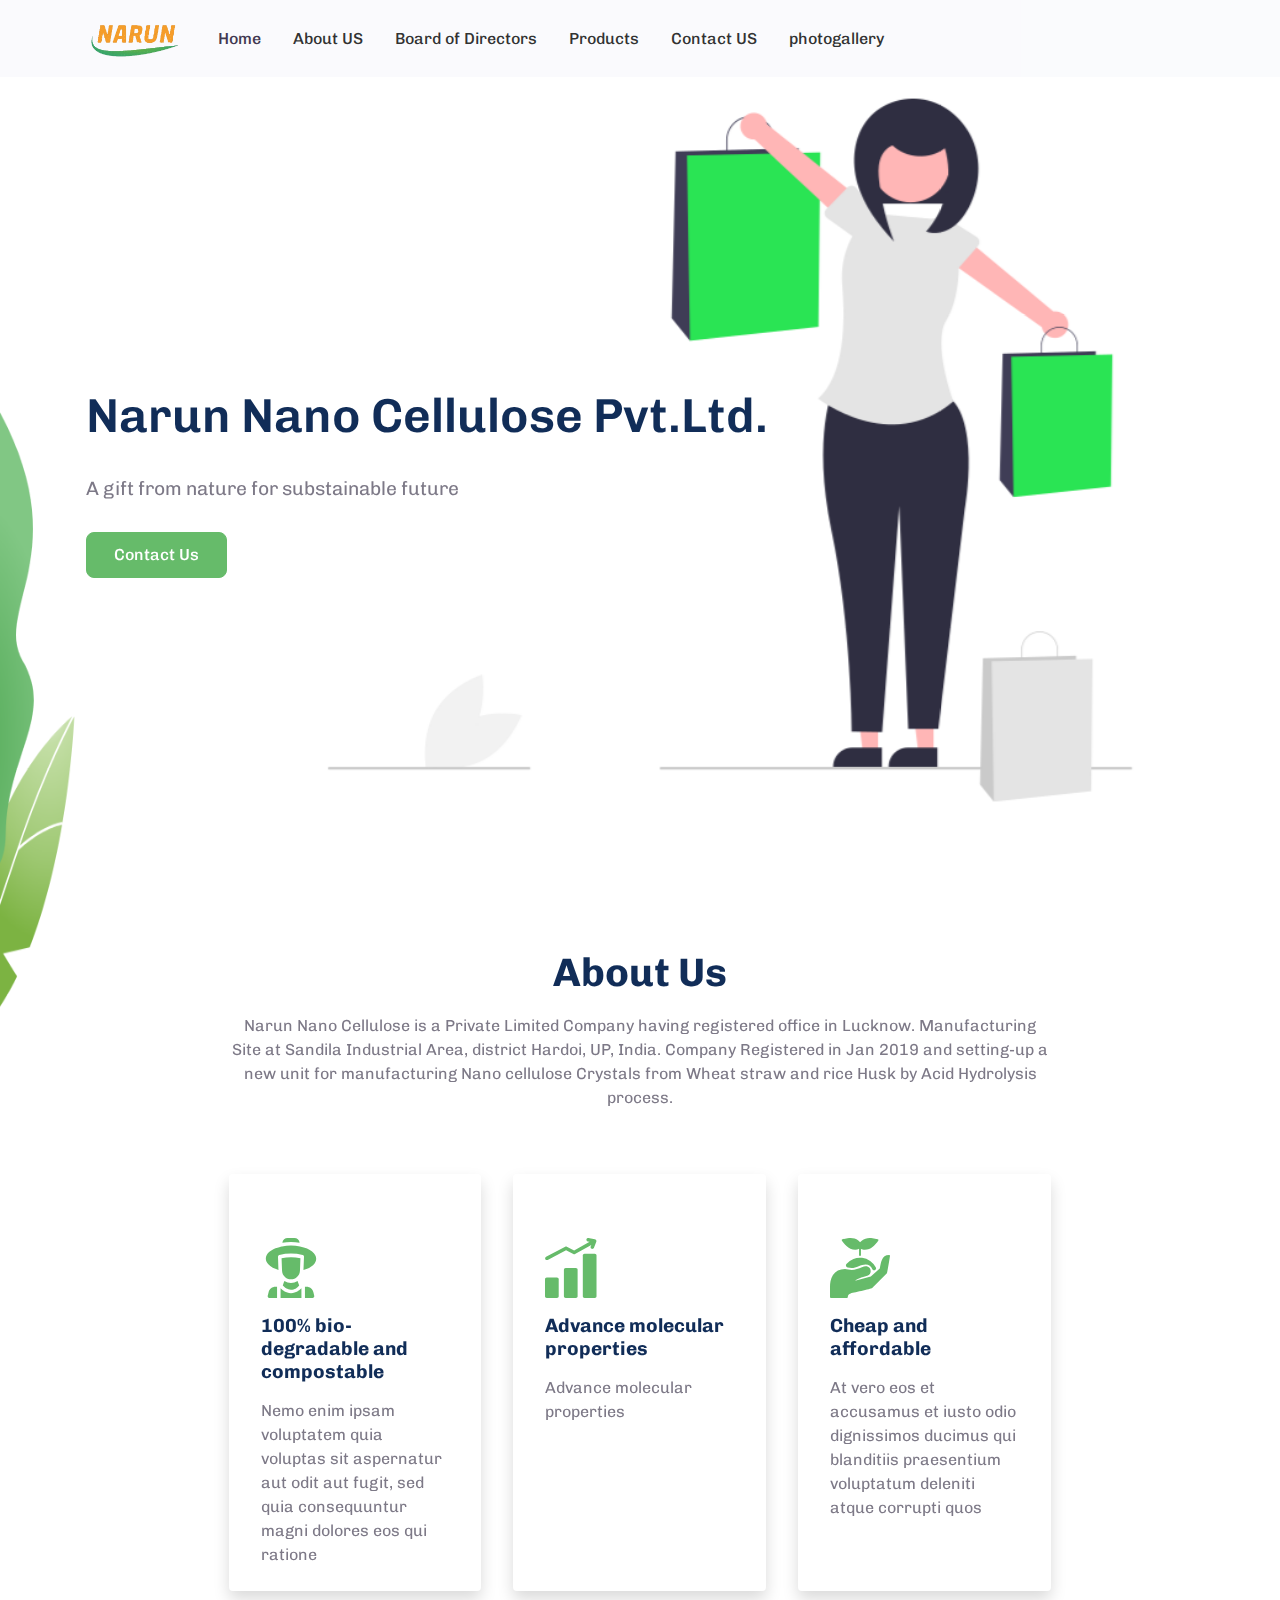
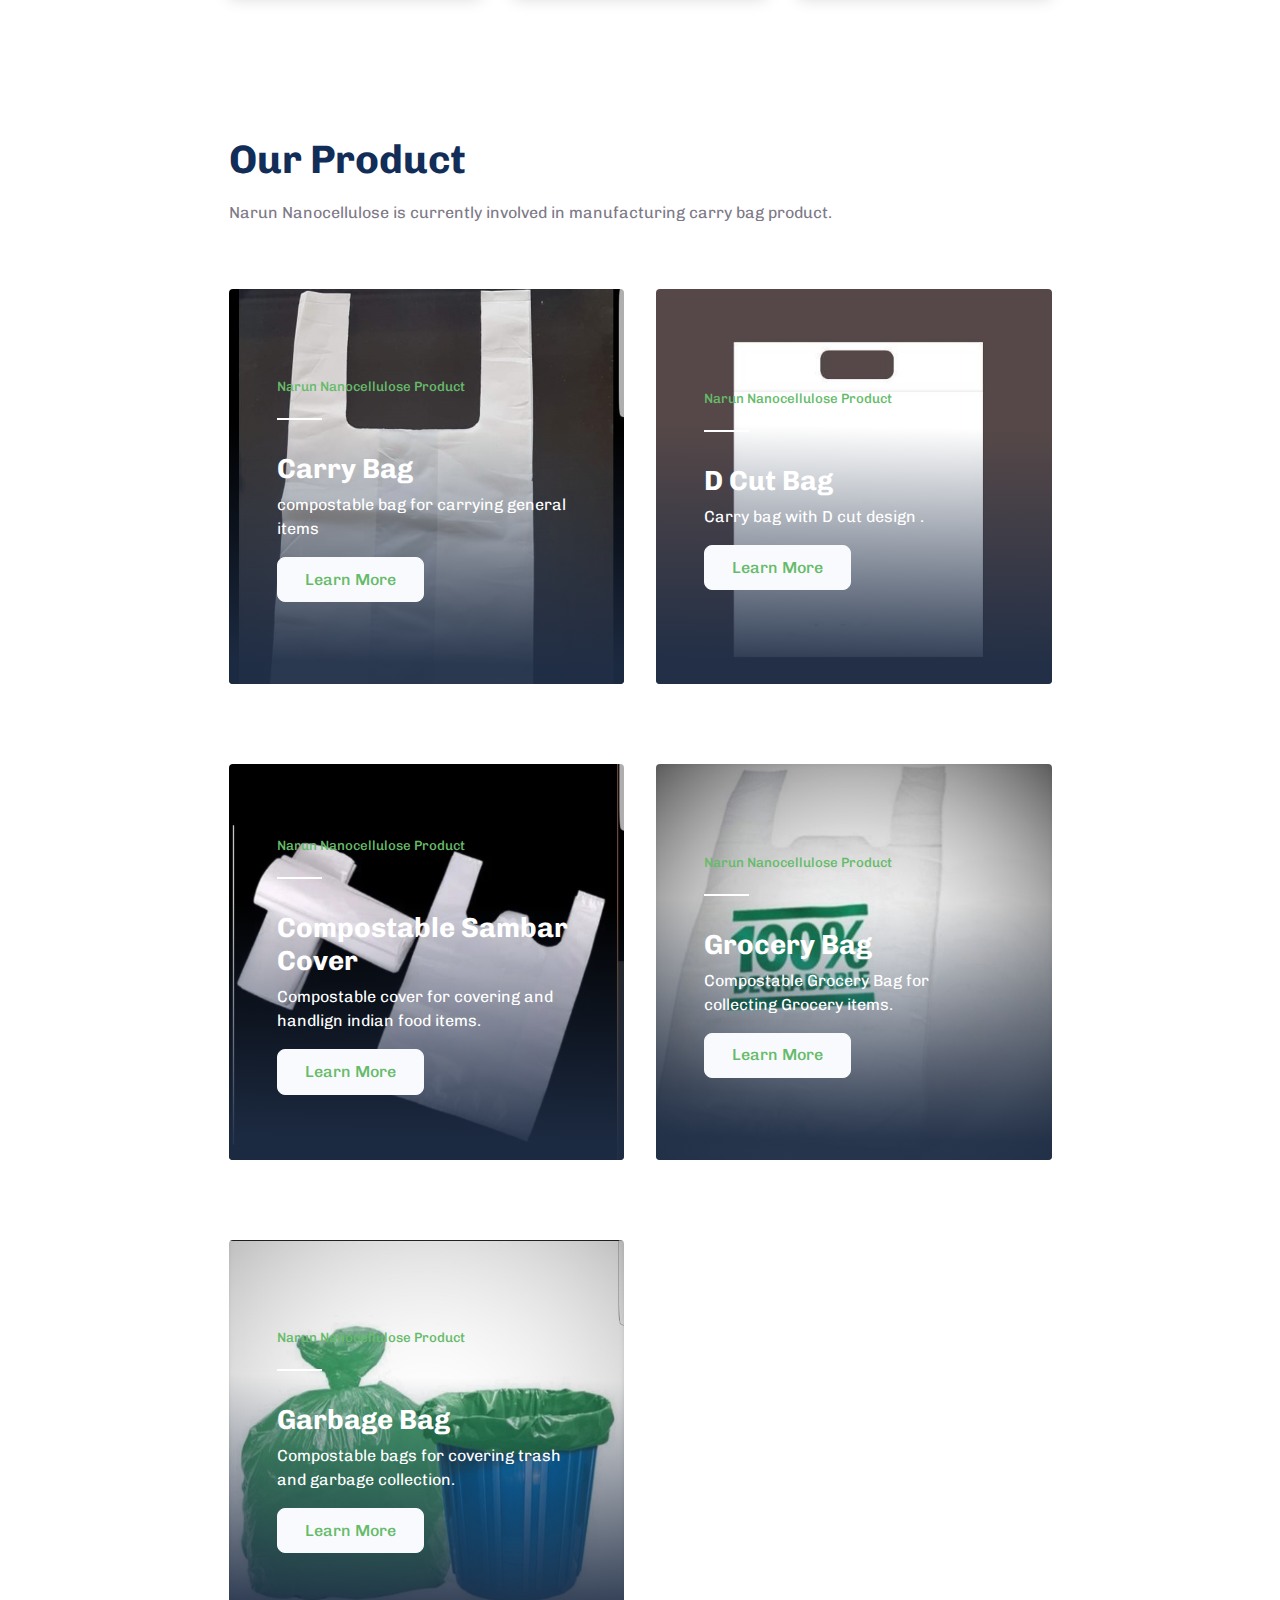
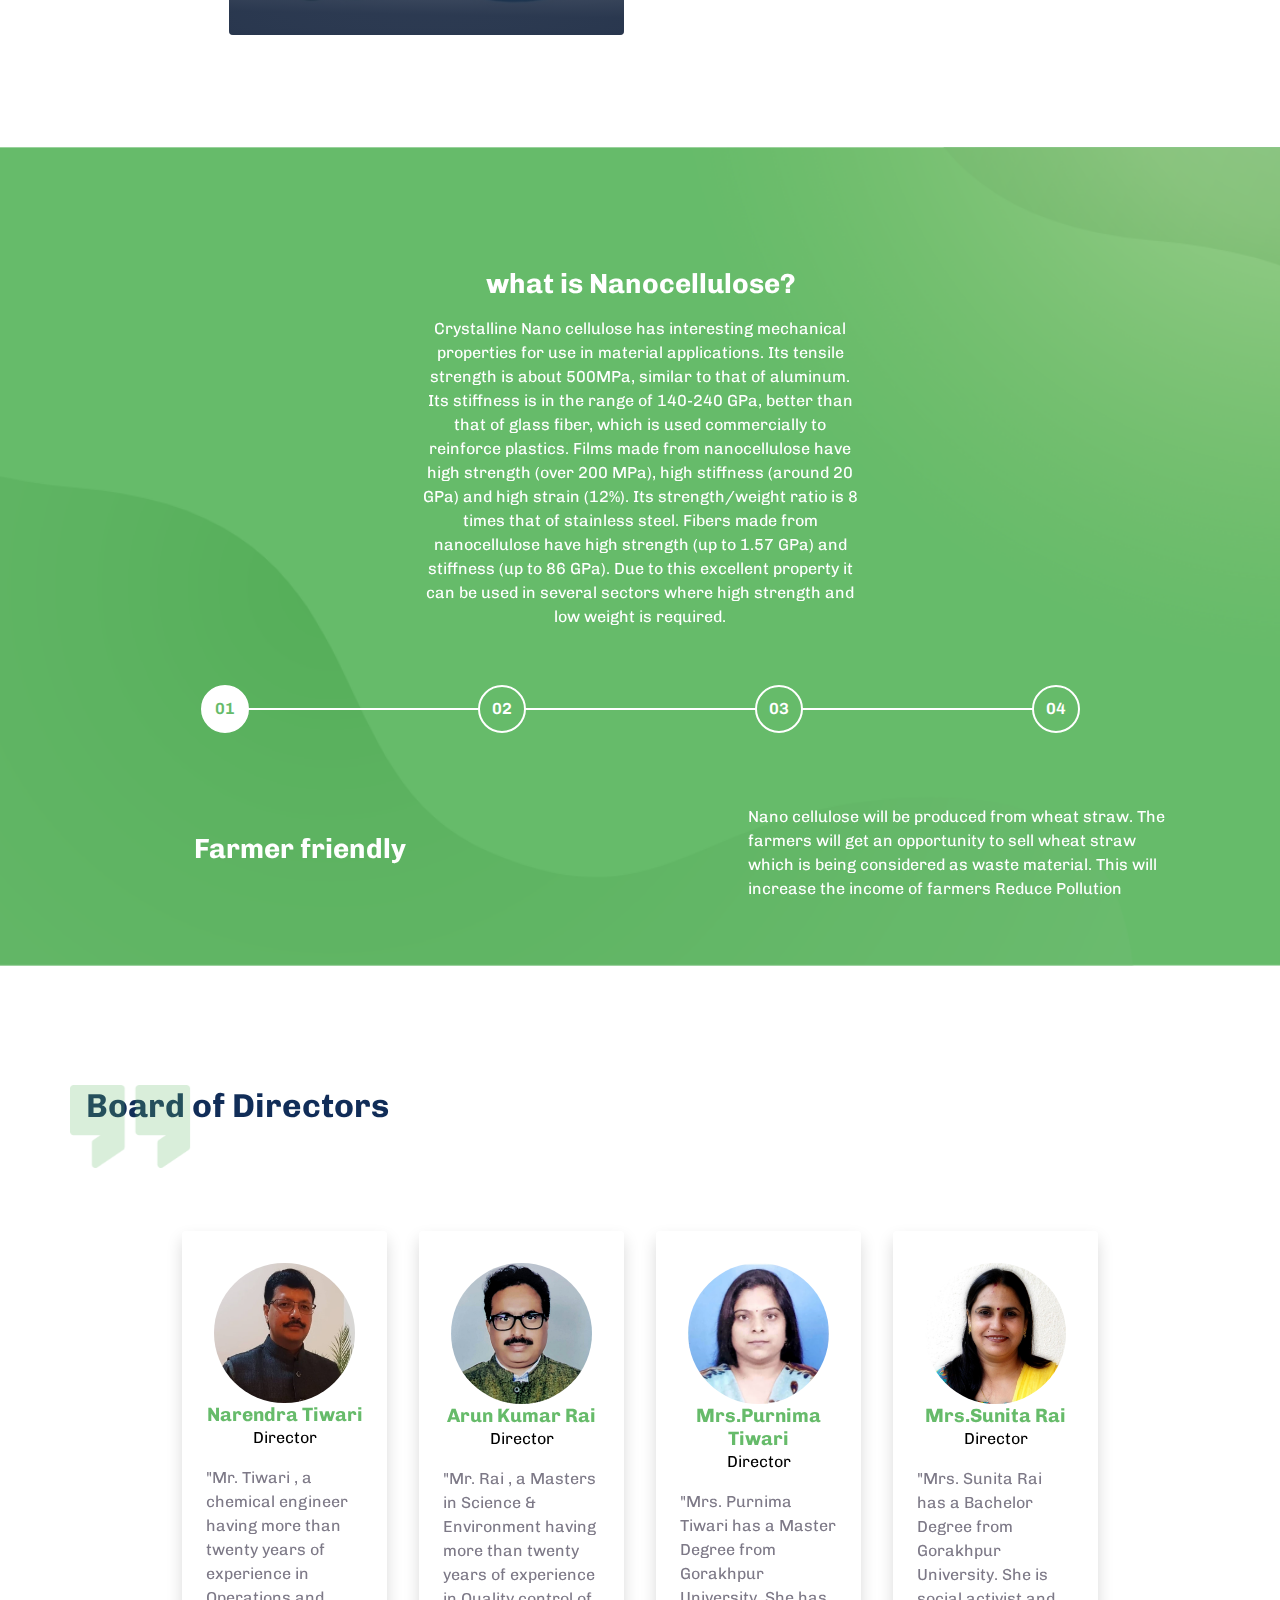
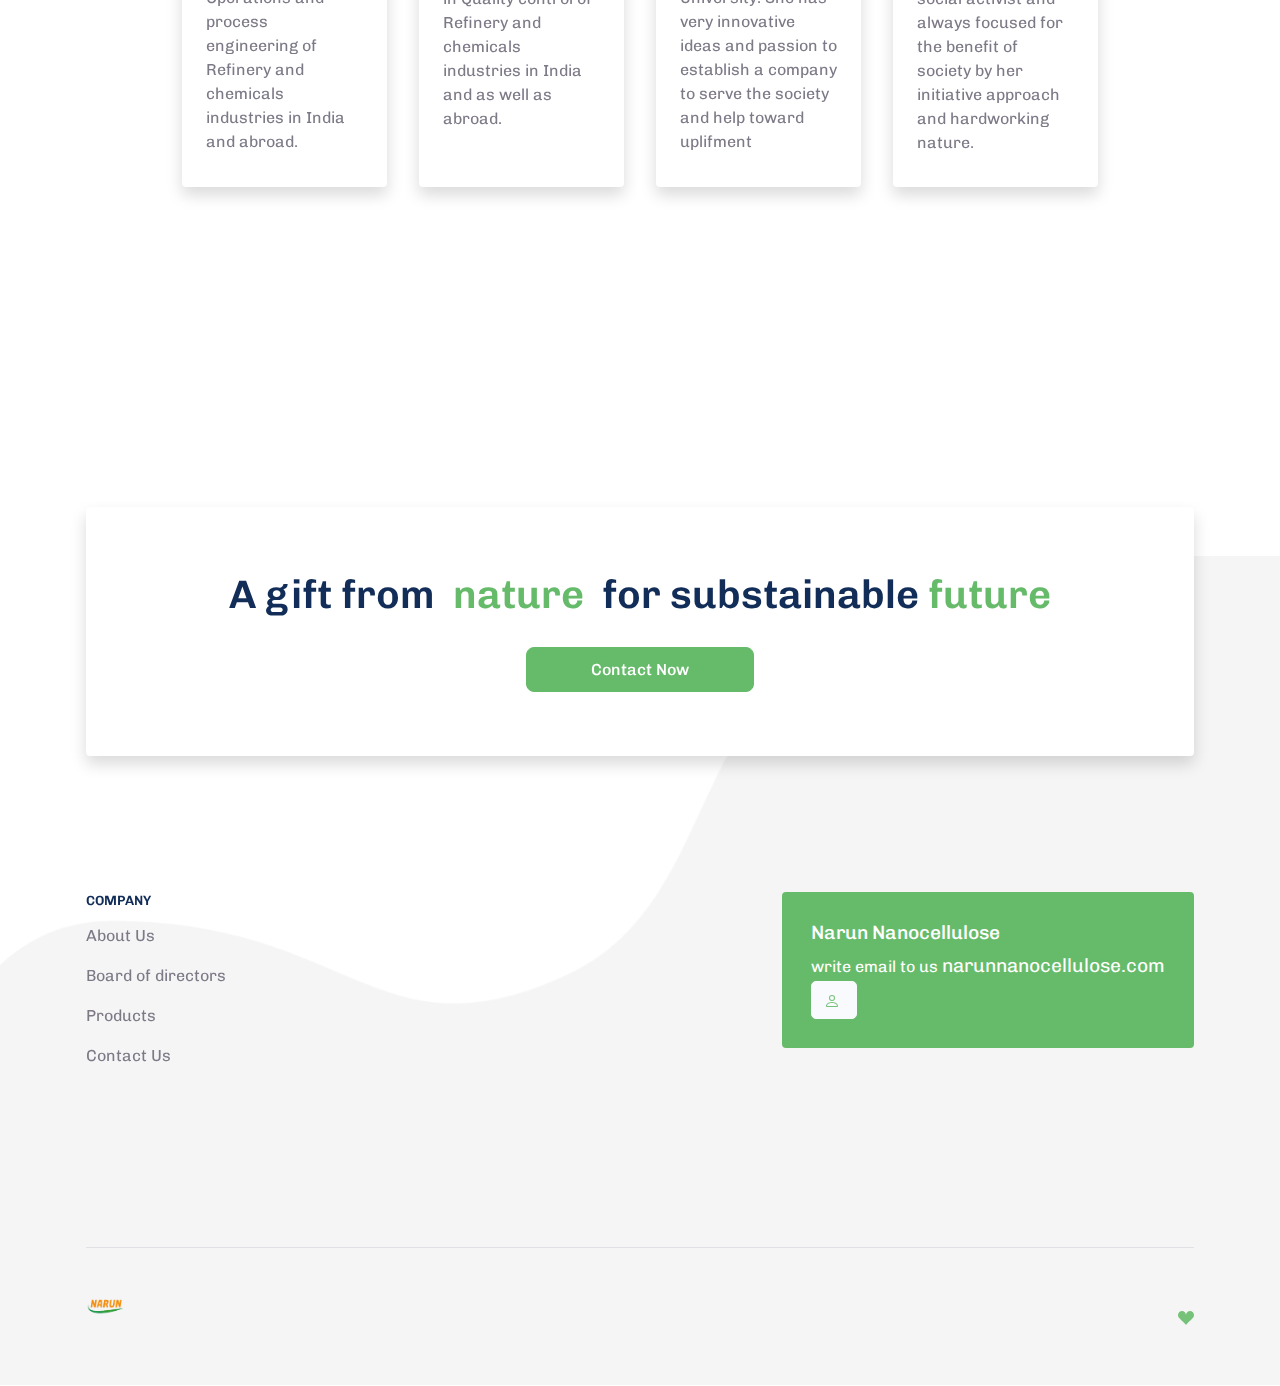
==== index.html @ e5d6a2c3 "test" ====
<!DOCTYPE html>
<html lang="en-US" dir="ltr">
  <head>
    <meta charset="utf-8" />
    <meta http-equiv="X-UA-Compatible" content="IE=edge" />
    <meta name="viewport" content="width=device-width, initial-scale=1" />
    

    <!-- ===============================================-->
    <!--    Document Title-->
    <!-- ===============================================-->
    <title>Narun</title>

    <!-- ===============================================-->
    <!--    Favicons-->
    <!-- ===============================================-->
    <link
      rel="apple-touch-icon"
      sizes="180x180"
      href="assets/img/marunpng.png"
    />
    <link
      rel="icon"
      type="image/png"
      sizes="32x32"
      href="assets/img/marunpng.png"
    />
    <link
      rel="icon"
      type="image/png"
      sizes="16x16"
      href="assets/img/favicons/favicon-16x16.png"
    />
    <link
      rel="shortcut icon"
      type="image/x-icon"
      href="assets/img/favicons/favicon.ico"
    />
    <link rel="manifest" href="assets/img/favicons/manifest.json" />
    <meta
      name="msapplication-TileImage"
      content="assets/img/favicons/mstile-150x150.png"
    />
    <meta name="theme-color" content="#ffffff" />

    <!-- ===============================================-->
    <!--    Stylesheets-->
    <!-- ===============================================-->
    <link href="assets/css/theme.min.css" rel="stylesheet" />
  </head>

  <body>
    <!-- ===============================================-->
    <!--    Main Content-->
    <!-- ===============================================-->
    <main class="main" id="top">
      <nav
        class="
          navbar navbar-expand-lg navbar-light
          fixed-top
          py-3
          bg-light
          opacity-85
        "
        data-navbar-on-scroll="data-navbar-on-scroll"
      >
        <div class="container">
          <a class="navbar-brand" href="index.html"
            ><img
              class="d-inline-block align-top img-fluid"
              src="assets/img/marunpng.png"
              alt=""
              width="100" /></a
          ><button
            class="navbar-toggler collapsed"
            type="button"
            data-bs-toggle="collapse"
            data-bs-target="#navbarSupportedContent"
            aria-controls="navbarSupportedContent"
            aria-expanded="false"
            aria-label="Toggle navigation"
          >
            <span class="navbar-toggler-icon"></span>
          </button>
          <div
            class="collapse navbar-collapse border-top border-lg-0 mt-4 mt-lg-0"
            id="navbarSupportedContent"
          >
            <ul class="navbar-nav me-auto mb-2 mb-lg-0">
              <li class="nav-item px-2">
                <a
                  class="nav-link fw-medium active"
                  aria-current="page"
                  href="#header"
                  >Home</a
                >
              </li>
              <li class="nav-item px-2">
                <a class="nav-link fw-medium" href="#Opportuanities"
                  >About US</a
                >
              </li>
              <li class="nav-item px-2">
                <a class="nav-link fw-medium" href="#testimonial"
                  >Board of Directors</a
                >
              </li>
              <li class="nav-item px-2">
                <a class="nav-link fw-medium" href="#invest">Products</a>
              </li>
              <li class="nav-item px-2">
                <a class="nav-link fw-medium" href="./contact/contact.html">Contact US</a>
              </li>
              <li class="nav-item px-2">
                <a class="nav-link fw-medium" href="./photogallery.html">photogallery</a>
              </li>
            </ul>
          </div>
        </div>
      </nav>
      <section class="py-0" id="header">
        <div
          class="bg-holder d-none d-md-block"
          style="
            background-image: url(assets/img/illustrations/undraw_Successful_purchase_re_mpig.png);
            background-position: right top;
            background-size: contain;
          "
        ></div>
        <!--/.bg-holder-->
        <div class="bg-holder d-md-none"></div>
        <!--/.bg-holder-->
        <div class="container">
          <div class="row align-items-center min-vh-75 min-vh-lg-100">
            <div
              class="col-md-6 col-lg-8 col-xxl-5 py-6 text-sm-start text-center"
            >
              <h1 class="mt-6 mb-sm-4 fw-semi-bold lh-sm fs-4 fs-lg-5 fs-xl-6">
                Narun Nano Cellulose Pvt.Ltd.
              </h1>
              <p class="mb-4 fs-1">
                A gift from nature for substainable future
              </p>
              <a class="btn btn-lg btn-success" href="./contact//contact.html" role="button"
                >Contact Us</a
              >
            </div>
          </div>
        </div>
      </section>
      <section class="py-5" id="Opportuanities">
        <div
          class="bg-holder d-none d-sm-block"
          style="
            background-image: url(assets/img/illustrations/bg.png);
            background-position: top left;
            background-size: 100px 755px;
            margin-top: -36.5rem;
          "
        ></div>
        <!--/.bg-holder-->
        <div class="container">
          <div class="row">
            <div class="col-lg-9 mx-auto text-center mb-3">
              <h5 class="fw-bold fs-3 fs-lg-5 lh-sm mb-3">About Us</h5>
              <p class="mb-5">
                Narun Nano Cellulose is a Private Limited Company having
                registered office in Lucknow. Manufacturing Site at Sandila
                Industrial Area, district Hardoi, UP, India. Company Registered
                in Jan 2019 and setting-up a new unit for manufacturing Nano
                cellulose Crystals from Wheat straw and rice Husk by Acid
                Hydrolysis process.
              </p>
            </div>
          </div>
          <div class="row flex-center h-100">
            <div class="col-xl-9">
              <div class="row">
                <div class="col-md-4 mb-5">
                  <div
                    class="
                      card
                      h-100
                      shadow
                      px-4 px-md-2 px-lg-3
                      card-span
                      pt-6
                    "
                  >
                    <div class="text-center text-md-start card-hover">
                      <img
                        class="ps-3 icons"
                        src="assets/img/icons/farmer.svg"
                        height="60"
                        alt=""
                      />
                      <div class="card-body">
                        <h6 class="fw-bold fs-1 heading-color">
                          100% bio-degradable and compostable
                        </h6>
                        <p class="mt-3 mb-md-0 mb-lg-2">
                          Nemo enim ipsam voluptatem quia voluptas sit
                          aspernatur aut odit aut fugit, sed quia consequuntur
                          magni dolores eos qui ratione
                        </p>
                      </div>
                    </div>
                  </div>
                </div>
                <div class="col-md-4 mb-5">
                  <div
                    class="
                      card
                      h-100
                      shadow
                      px-4 px-md-2 px-lg-3
                      card-span
                      pt-6
                    "
                  >
                    <div class="text-center text-md-start card-hover">
                      <img
                        class="ps-3 icons"
                        src="assets/img/icons/growth.svg"
                        height="60"
                        alt=""
                      />
                      <div class="card-body">
                        <h6 class="fw-bold fs-1 heading-color">
                          Advance molecular properties
                        </h6>
                        <p class="mt-3 mb-md-0 mb-lg-2">
                          Advance molecular properties
                        </p>
                      </div>
                    </div>
                  </div>
                </div>
                <div class="col-md-4 mb-5">
                  <div
                    class="
                      card
                      h-100
                      shadow
                      px-4 px-md-2 px-lg-3
                      card-span
                      pt-6
                    "
                  >
                    <div class="text-center text-md-start card-hover">
                      <img
                        class="ps-3 icons"
                        src="assets/img/icons/planting.svg"
                        height="60"
                        alt=""
                      />
                      <div class="card-body">
                        <h6 class="fw-bold fs-1 heading-color">
                          Cheap and affordable
                        </h6>
                        <p class="mt-3 mb-md-0 mb-lg-2">
                          At vero eos et accusamus et iusto odio dignissimos
                          ducimus qui blanditiis praesentium voluptatum deleniti
                          atque corrupti quos
                        </p>
                      </div>
                    </div>
                  </div>
                </div>
              </div>
            </div>
          </div>
        </div>
      </section>

      <!-- ============================================-->
      <!-- <section> begin ============================-->
      <section class="py-5" id="invest">
        <div class="container">
          <div class="row justify-content-center">
            <div class="col-xl-9 mb-3">
              <div class="row">
                <div class="col-lg-9 mb-3">
                  <h5 class="fw-bold fs-3 fs-lg-5 lh-sm mb-3">
                    Our Product
                  </h5>
                  <p class="mb-5">
                    Narun Nanocellulose is currently involved in manufacturing carry bag product.
                  </p>
                </div>
                   <div class="col-md-6 mb-5">
                  <div class="card text-white">
                    <img
                      class="card-img"
                      src="assets/img/gallery/carry bag.jpeg"
                      alt="..."
                    />
                    <div
                      class="
                        card-img-overlay
                        d-flex
                        flex-column
                        justify-content-center
                        px-5 px-md-3 px-lg-5
                        bg-light-gradient
                      "
                    >
                      <h6 class="text-success pt-2">Narun Nanocellulose Product</h6>
                      <hr
                        class="text-white"
                        style="height: 0.12rem; width: 2.813rem"
                      />
                      <div class="pt-lg-3">
                        <h6
                          class="
                            fw-bold
                            text-white
                            fs-1 fs-md-2 fs-lg-3
                            w-xxl-50
                          "
                        >
                          Carry Bag
                        </h6>
                        <p class="w-xxl-75">
                          compostable bag for carrying general items
                        </p>
                        <button
                          class="btn btn-lg btn-light text-success"
                          type="button"
                        >
                          Learn More
                        </button>
                      </div>
                    </div>
                    
                  </div>
                </div>
                
                <div class="col-md-6 mb-5">
                  <div class="card text-white">
                    <img
                      class="card-img"
                      src="assets/img/gallery/plain-d-cut-non-woven-bag-372.jpg"
                      alt="..."
                    />
                    <div
                      class="
                        card-img-overlay
                        d-flex
                        flex-column
                        justify-content-center
                        px-5 px-md-3 px-lg-5
                        bg-light-gradient
                      "
                    >
                      <h6 class="text-success pt-2">Narun Nanocellulose Product</h6>
                      <hr
                        class="text-white"
                        style="height: 0.12rem; width: 2.813rem"
                      />
                      <div class="pt-lg-3">
                        <h6
                          class="
                            fw-bold
                            text-white
                            fs-1 fs-md-2 fs-lg-3
                            w-xxl-50
                          "
                        >
                          D Cut Bag
                        </h6>
                        <p class="w-xxl-75">
                          Carry bag with D cut design .
                        </p>
                        <button
                          class="btn btn-lg btn-light text-success"
                          type="button"
                        >
                          Learn More
                        </button>
                      </div>
                    </div>
                    
                  </div>
                </div>
              </div>
            </div>
          </div>
        </div>
        <div class="container">
          <div class="row justify-content-center">
            <div class="col-xl-9 mb-3">
              <div class="row">
                <div class="col-lg-9 mb-3">
                
                </div>
                   <div class="col-md-6 mb-5">
                  <div class="card text-white">
                    <img
                      class="card-img"
                      src="assets/img/gallery/sambar.jpeg"
                      alt="..."
                    />
                    <div
                      class="
                        card-img-overlay
                        d-flex
                        flex-column
                        justify-content-center
                        px-5 px-md-3 px-lg-5
                        bg-light-gradient
                      "
                    >
                      <h6 class="text-success pt-2">Narun Nanocellulose Product</h6>
                      <hr
                        class="text-white"
                        style="height: 0.12rem; width: 2.813rem"
                      />
                      <div class="pt-lg-3">
                        <h6
                          class="
                            fw-bold
                            text-white
                            fs-1 fs-md-2 fs-lg-3
                            w-xxl-50
                          "
                        >
                          Compostable Sambar Cover
                        </h6>
                        <p class="w-xxl-75">
                          Compostable cover for covering and handlign indian food items.
                        </p>
                        <button
                          class="btn btn-lg btn-light text-success"
                          type="button"
                        >
                          Learn More
                        </button>
                      </div>
                    </div>
                    
                  </div>
                </div>
                      <div class="col-md-6 mb-5">
                  <div class="card text-white">
                    <img
                      class="card-img"
                      src="assets/img/gallery/grocery bag.jpeg"
                      alt="..."
                    />
                    <div
                      class="
                        card-img-overlay
                        d-flex
                        flex-column
                        justify-content-center
                        px-5 px-md-3 px-lg-5
                        bg-light-gradient
                      "
                    >
                      <h6 class="text-success pt-2">Narun Nanocellulose Product</h6>
                      <hr
                        class="text-white"
                        style="height: 0.12rem; width: 2.813rem"
                      />
                      <div class="pt-lg-3">
                        <h6
                          class="
                            fw-bold
                            text-white
                            fs-1 fs-md-2 fs-lg-3
                            w-xxl-50
                          "
                        >
                          Grocery Bag
                        </h6>
                        <p class="w-xxl-75">
                          Compostable Grocery Bag for collecting Grocery items.
                        </p>
                        <button
                          class="btn btn-lg btn-light text-success"
                          type="button"
                        >
                          Learn More
                        </button>
                      </div>
                    </div>
                    
                  </div>
                </div>
              
              </div>
            </div>
          </div>
        </div>
        <div class="container">
          <div class="row justify-content-center">
            <div class="col-xl-9 mb-3">
              <div class="row">
                <div class="col-lg-9 mb-3">
                 
                </div>
                   <div class="col-md-6 mb-5">
                  <div class="card text-white">
                    <img
                      class="card-img"
                      src="assets/img/gallery/garbage.jpeg"
                      alt="..."
                    />
                    <div
                      class="
                        card-img-overlay
                        d-flex
                        flex-column
                        justify-content-center
                        px-5 px-md-3 px-lg-5
                        bg-light-gradient
                      "
                    >
                      <h6 class="text-success pt-2">Narun Nanocellulose Product</h6>
                      <hr
                        class="text-white"
                        style="height: 0.12rem; width: 2.813rem"
                      />
                      <div class="pt-lg-3">
                        <h6
                          class="
                            fw-bold
                            text-white
                            fs-1 fs-md-2 fs-lg-3
                            w-xxl-50
                          "
                        >
                          Garbage Bag
                        </h6>
                        <p class="w-xxl-75">
                          Compostable bags for covering trash and garbage collection.
                        </p>
                        <button
                          class="btn btn-lg btn-light text-success"
                          type="button"
                        >
                          Learn More
                        </button>
                      </div>
                    </div>
                    
                  </div>
                </div>
                
          
              </div>
            </div>
          </div>
        </div>
        <!-- end of .container-->
      </section>
      <!-- <section> close ============================-->
      <!-- ============================================-->

      <section class="py-0">
        <div
          class="bg-holder"
          style="
            background-image: url(assets/img/illustrations/how-it-works.png);
            background-position: center bottom;
            background-size: cover;
          "
        ></div>
        <!--/.bg-holder-->
        <div class="container-lg">
          <div class="row justify-content-center">
            <div class="col-sm-8 col-md-9 col-xl-5 text-center pt-8">
              <h5 class="fw-bold fs-3 fs-xxl-5 lh-sm mb-3 text-white">
                what is Nanocellulose?
              </h5>
              <p class="mb-5 text-white">
                Crystalline Nano cellulose has interesting mechanical properties for use in material applications. Its tensile strength is about 500MPa, similar to that of aluminum. Its stiffness is in the range of 140-240 GPa, better than that of glass fiber, which is used commercially to reinforce plastics. Films made from nanocellulose have high strength (over 200 MPa), high stiffness (around 20 GPa) and high strain (12%). Its strength/weight ratio is 8 times that of stainless steel. Fibers made from nanocellulose have high strength (up to 1.57 GPa) and stiffness (up to 86 GPa). Due to this excellent property it can be used in several sectors where high strength and low weight is required.
              </p>
            </div>
            <div class="col-sm-9 col-md-12 col-xxl-9">
              <div class="theme-tab">
                <ul class="nav justify-content-between">
                  <li class="nav-item" role="presentation">
                    <a
                      class="nav-link active fw-semi-bold"
                      href="#bootstrap-tab1"
                      data-bs-toggle="tab"
                      data-bs-target="#tab1"
                      id="tab-1"
                      ><span class="nav-item-circle-parent"
                        ><span class="nav-item-circle">01</span></span
                      ></a
                    >
                  </li>
                  <li class="nav-item" role="presentation">
                    <a
                      class="nav-link fw-semi-bold"
                      href="#bootstrap-tab2"
                      data-bs-toggle="tab"
                      data-bs-target="#tab2"
                      id="tab-2"
                      ><span class="nav-item-circle-parent"
                        ><span class="nav-item-circle">02</span></span
                      ></a
                    >
                  </li>
                  <li class="nav-item" role="presentation">
                    <a
                      class="nav-link fw-semi-bold"
                      href="#bootstrap-tab3"
                      data-bs-toggle="tab"
                      data-bs-target="#tab3"
                      id="tab-3"
                      ><span class="nav-item-circle-parent"
                        ><span class="nav-item-circle">03</span></span
                      ></a
                    >
                  </li>
                  <li class="nav-item" role="presentation">
                    <a
                      class="nav-link fw-semi-bold"
                      href="#bootstrap-tab4"
                      data-bs-toggle="tab"
                      data-bs-target="#tab4"
                      id="tab-4"
                      ><span class="nav-item-circle-parent"
                        ><span class="nav-item-circle">04</span></span
                      ></a
                    >
                  </li>
                </ul>
                <div class="tab-content" id="myTabContent">
                  <div
                    class="tab-pane fade show active"
                    id="tab1"
                    role="tabpanel"
                    aria-labelledby="tab-1"
                  >
                    <div class="row align-items-center my-6 mx-auto">
                      <div class="col-md-6 col-lg-5 offset-md-1">
                        <h3 class="fw-bold lh-base text-white">
                          Farmer friendly
                        </h3>
                      </div>
                      <div class="col-md-5 text-white offset-lg-1">
                        <p class="mb-0">
                       Nano cellulose will be produced from wheat straw. The farmers will get an opportunity to sell wheat straw which is being considered as waste material. This will increase the income of farmers Reduce Pollution
                      </div>
                    </div>
                  </div>
                  <div
                    class="tab-pane fade"
                    id="tab2"
                    role="tabpanel"
                    aria-labelledby="tab-2"
                  >
                    <div class="row align-items-center my-6 mx-auto">
                      <div class="col-md-6 col-lg-5 offset-md-1">
                        <h3 class="fw-bold lh-base text-white">
                          Eco friendly Bags
                        </h3>
                      </div>
                      <div class="col-md-5 text-white offset-lg-1">
                        <p class="mb-0">
                          Nano cellulose will be used for producing carry bags and several such items which can be used for packing of materials. This product is eco-friendly and has no any harmful effect on the health and environment. This biodegradable substance will be good for nature and animals
                        </p>
                      </div>
                    </div>
                  </div>
                  <div
                    class="tab-pane fade"
                    id="tab3"
                    role="tabpanel"
                    aria-labelledby="tab-3"
                  >
                    <div class="row align-items-center my-6 mx-auto">
                      <div class="col-md-6 col-lg-5 offset-md-1">
                        <h3 class="fw-bold lh-base text-white">
                          Minimizing Plastic Use
                        </h3>
                      </div>
                      <div class="col-md-5 text-white offset-lg-1">
                        <p class="mb-0">
                         It will help to minimize the use of plastic based bags from daily life. Minimizing the plastics bags will significantly improve environment condition.
                        </p>
                      </div>
                    </div>
                  </div>
                  <div
                    class="tab-pane fade"
                    id="tab4"
                    role="tabpanel"
                    aria-labelledby="tab-4"
                  >
                    <div class="row align-items-center my-6 mx-auto">
                      <div class="col-md-6 col-lg-5 offset-md-1">
                        <h3 class="fw-bold lh-base text-white">
                         Reduce Pollution
                        </h3>
                      </div>
                      <div class="col-md-5 text-white offset-lg-1">
                        <p class="mb-0">
                          Most of the farmers burn the straw in field as they considered it as a waste product; smoke from this action is causing major air pollution which is highly dangerous to human being. Once farmers get an alternate source to sell these items they will not burn and hence the environment will be protected from such harmful smokes..
                        </p>
                      </div>
                    </div>
                  </div>
                </div>
              </div>
            </div>
          </div>
        </div>
      </section>
      <section class="py-8" id="testimonial">
        <div class="container-lg">
          <div class="row flex-center">
            <div class="col-12 col-lg-10 col-xl-12">
              <div
                class="bg-holder"
                style="
                  background-image: url(assets/img/illustrations/testimonial-bg.png);
                  background-position: top left;
                  background-size: 120px 83px;
                "
              ></div>

              
              <!--/.bg-holder-->
              <h6 class="fs-3 fs-lg-4 fw-bold lh-sm">
                Board of Directors <br />
              </h6>
            </div>
            <div
              class="carousel slide pt-3"
              id="carouselExampleDark"
              data-bs-ride="carousel"
            >
              <div class="carousel-inner">
                <div class="carousel-item active" data-bs-interval="10000">
                  <div
                    class="row h-100 mx-3 mx-sm-5 mx-md-4 my-md-7 m-lg-7 mt-7"
                  >
                    <div class="col mb-5 mb-md-0">
                      <div class="card h-100 shadow">
                        <div class="card-body my-3">
                          <div
                            class="align-items-xl-center d-block d-xl-flex px-3"
                          >
                            <img
                              class="img-fluid me-3 me-md-2 me-lg-3"
                              src="assets/img/narendra.jpeg"
                              width="100%"
                              
                              alt=""
                            />
                            <div class="flex-1 align-items-center pt-2"></div>
                          </div>
                          <h5 class="text-center mb-0 fw-bold text-success">
                            Narendra Tiwari
                          </h5>
                          <p class="text-center fw-normal text-black">Director</p>
                          <p class="mb-0 px-3 px-md-2 px-xxl-3">
                            &quot;Mr. Tiwari , a chemical engineer having more than twenty years of experience in Operations and process engineering of Refinery and chemicals industries in India and abroad.
                          </p>
                        </div>
                      </div>
                    </div>
                      <div class="col mb-5 mb-md-0">
                      <div class="card h-100 shadow">
                        <div class="card-body my-3">
                          <div
                            class="align-items-xl-center d-block d-xl-flex px-3"
                          >
                            <img
                              class="img-fluid me-3 me-md-2 me-lg-3"
                              src="assets/img/arun.jpeg"
                              width="100%"
                              alt=""
                            />
                            <div class="flex-1 align-items-center pt-2"></div>
                          </div>
                          <h5 class="text-center mb-0 fw-bold text-success">
                         Arun Kumar Rai
                          </h5>
                          <p class="text-center fw-normal text-black">Director</p>
                          <p class="mb-0 px-3 px-md-2 px-xxl-3">
                            &quot;Mr. Rai , a Masters in Science & Environment having more than twenty years of experience in Quality control of Refinery and chemicals industries in India and as well as abroad.
                          </p>
                        </div>
                      </div>
                    </div>
                      <div class="col mb-5 mb-md-0">
                      <div class="card h-100 shadow">
                        <div class="card-body my-3">
                          <div
                            class="align-items-xl-center d-block d-xl-flex px-3"
                          >
                            <img
                              class="img-fluid me-3 me-md-2 me-lg-3"
                              src="assets/img/purnima.jpeg"
                              width="100%"
                              alt=""
                            />
                            <div class="flex-1 align-items-center pt-2"></div>
                          </div>
                          <h5 class="text-center mb-0 fw-bold text-success">
                            Mrs.Purnima Tiwari
                          </h5>
                          <p class="text-center fw-normal text-black">Director</p>
                          <p class="mb-0 px-3 px-md-2 px-xxl-3">
                            &quot;Mrs. Purnima Tiwari has a Master Degree from Gorakhpur University. She has very innovative ideas and passion to establish a company to serve the society and help toward uplifment
                          </p>
                        </div>
                      </div>
                    </div>
                      <div class="col mb-5 mb-md-0">
                      <div class="card h-100 shadow">
                        <div class="card-body my-3">
                          <div
                            class="align-items-xl-center d-block d-xl-flex px-3"
                          >
                            <img
                              class="img-fluid me-3 me-md-2 me-lg-3"
                              src="assets/img/sunita.jpeg"
                              width="100%"
                              alt=""
                            />
                            <div class="flex-1 align-items-center pt-2"></div>
                          </div>
                          <h5 class="text-center mb-0 fw-bold text-success">
                           Mrs.Sunita Rai
                          </h5>
                          <p class="text-center fw-normal text-black">Director</p>
                          <p class="mb-0 px-3 px-md-2 px-xxl-3">
                            &quot;Mrs. Sunita Rai has a Bachelor Degree from Gorakhpur University. She is social activist and always focused for the benefit of society by her initiative approach and hardworking nature.
                          </p>
                        </div>
                      </div>
                    </div>
                   
             
            </div>
          </div>
        </div>
      </section>

      <!-- ============================================-->

     


      
      <!-- <section> begin ============================-->
      <section class="z-index-1 cta">
        <div class="container">
          <div class="row flex-center">
            <div class="col-12">
              <div class="card shadow h-100 py-5">
                <div class="card-body text-center">
                  <h1 class="fw-semi-bold mb-4">
                    A gift from &nbsp;<span class="text-success"
                      >nature</span
                    >
                    &nbsp;for substainable<span class="text-success"
                      > future</span>
                  </h1>
                  <a class="btn btn-lg btn-success px-6" href="#" role="button"
                    >Contact Now</a
                  >
                </div>
              </div>
            </div>
          </div>
        </div>
        <!-- end of .container-->
      </section>
      <!-- <section> close ============================-->
      <!-- ============================================-->

      <section class="py-0" id="contact">
        <div
          class="bg-holder"
          style="
            background-image: url(assets/img/illustrations/footer-bg.png);
            background-position: center;
            background-size: cover;
          "
        ></div>
        <!--/.bg-holder-->
        <div class="container">
          <div
            class="row justify-content-lg-between min-vh-75"
            style="padding-top: 21rem"
          >
            <div class="col-6 col-sm-4 col-lg-auto mb-3">
              <h6 class="mb-3 text-1000 fw-semi-bold">COMPANY</h6>
              <ul class="list-unstyled mb-md-4 mb-lg-0">
                <li class="mb-3">
                  <a class="text-700 text-decoration-none" href="#!"
                    >About Us</a
                  >
                </li>
                <li class="mb-3">
                  <a class="text-700 text-decoration-none" href="#testimonial">Board of directors</a>
                </li>
                <li class="mb-3">
                  <a class="text-700 text-decoration-none" href="#!">Products</a>
                </li>
                <li class="mb-3">
                  <a class="text-700 text-decoration-none" href="#invest">Contact Us</a>
                </li>
              </ul>
            </div>
            <div class="col-6 col-sm-4 col-lg-auto mb-3">
             
              
            </div>
            
            <div class="col-12 col-lg-auto mb-3">
              <div class="card bg-success">
                <div class="card-body p-sm-4">
                  <h5 class="text-white">Narun Nanocellulose</h5>
                  <p class="mb-0 text-white">
                    write email to us <span class="text-white fs--1 fs-sm-1"
                      >narunnanocellulose.com</span
                    >
                  </p>
                  <button class="btn btn-light text-success" type="button">
                    <svg
                      class="bi bi-person me-1"
                      xmlns="http://www.w3.org/2000/svg"
                      width="16"
                      height="16"
                      fill="#76C279"
                      viewBox="0 0 16 16"
                    >
                      <path
                        d="M8 8a3 3 0 1 0 0-6 3 3 0 0 0 0 6zm2-3a2 2 0 1 1-4 0 2 2 0 0 1 4 0zm4 8c0 1-1 1-1 1H3s-1 0-1-1 1-4 6-4 6 3 6 4zm-1-.004c-.001-.246-.154-.986-.832-1.664C11.516 10.68 10.289 10 8 10c-2.29 0-3.516.68-4.168 1.332-.678.678-.83 1.418-.832 1.664h10z"
                      ></path></svg
                    >
                  </button>
                </div>
              </div>
            </div>
          </div>
          <hr class="text-300 mb-0" />
          <div class="row flex-center py-5">
            <div class="col-12 col-sm-8 col-md-6 text-center text-md-start">
              <a class="text-decoration-none" href="#"
                ><img
                  class="d-inline-block align-top img-fluid"
                  src="assets/img/marunpng.png"
                  alt=""
                  width="40"
                /><span class="text-theme font-monospace fs-3 ps-2"
                  ></span
                ></a
              >
            </div>
            <div class="col-12 col-sm-8 col-md-6">
              <p class="fs--1 text-dark my-2 text-center text-md-end">
                <svg
                  class="bi bi-suit-heart-fill"
                  xmlns="http://www.w3.org/2000/svg"
                  width="16"
                  height="16"
                  fill="#76C279"
                  viewBox="0 0 16 16"
                >
                  <path
                    d="M4 1c2.21 0 4 1.755 4 3.92C8 2.755 9.79 1 12 1s4 1.755 4 3.92c0 3.263-3.234 4.414-7.608 9.608a.513.513 0 0 1-.784 0C3.234 9.334 0 8.183 0 4.92 0 2.755 1.79 1 4 1z"
                  ></path></svg
                ><a
                  class="text-dark"
                  href=""
                  target="_blank"
                  >
                </a>
              </p>
            </div>
          </div>
        </div>
      </section>
    </main>
    <!-- ===============================================-->
    <!--    End of Main Content-->
    <!-- ===============================================-->

    <!-- ===============================================-->
    <!--    JavaScripts-->
    <!-- ===============================================-->
    <script src="vendors/@popperjs/popper.min.js"></script>
    <script src="vendors/bootstrap/bootstrap.min.js"></script>
    <script src="vendors/is/is.min.js"></script>
    <script src="https://polyfill.io/v3/polyfill.min.js?features=window.scroll"></script>
    <script src="assets/js/theme.js"></script>
    <link
      href="https://fonts.googleapis.com/css2?family=Chivo:wght@300;400;700;900&amp;display=swap"
      rel="stylesheet"
    />
  </body>
</html>
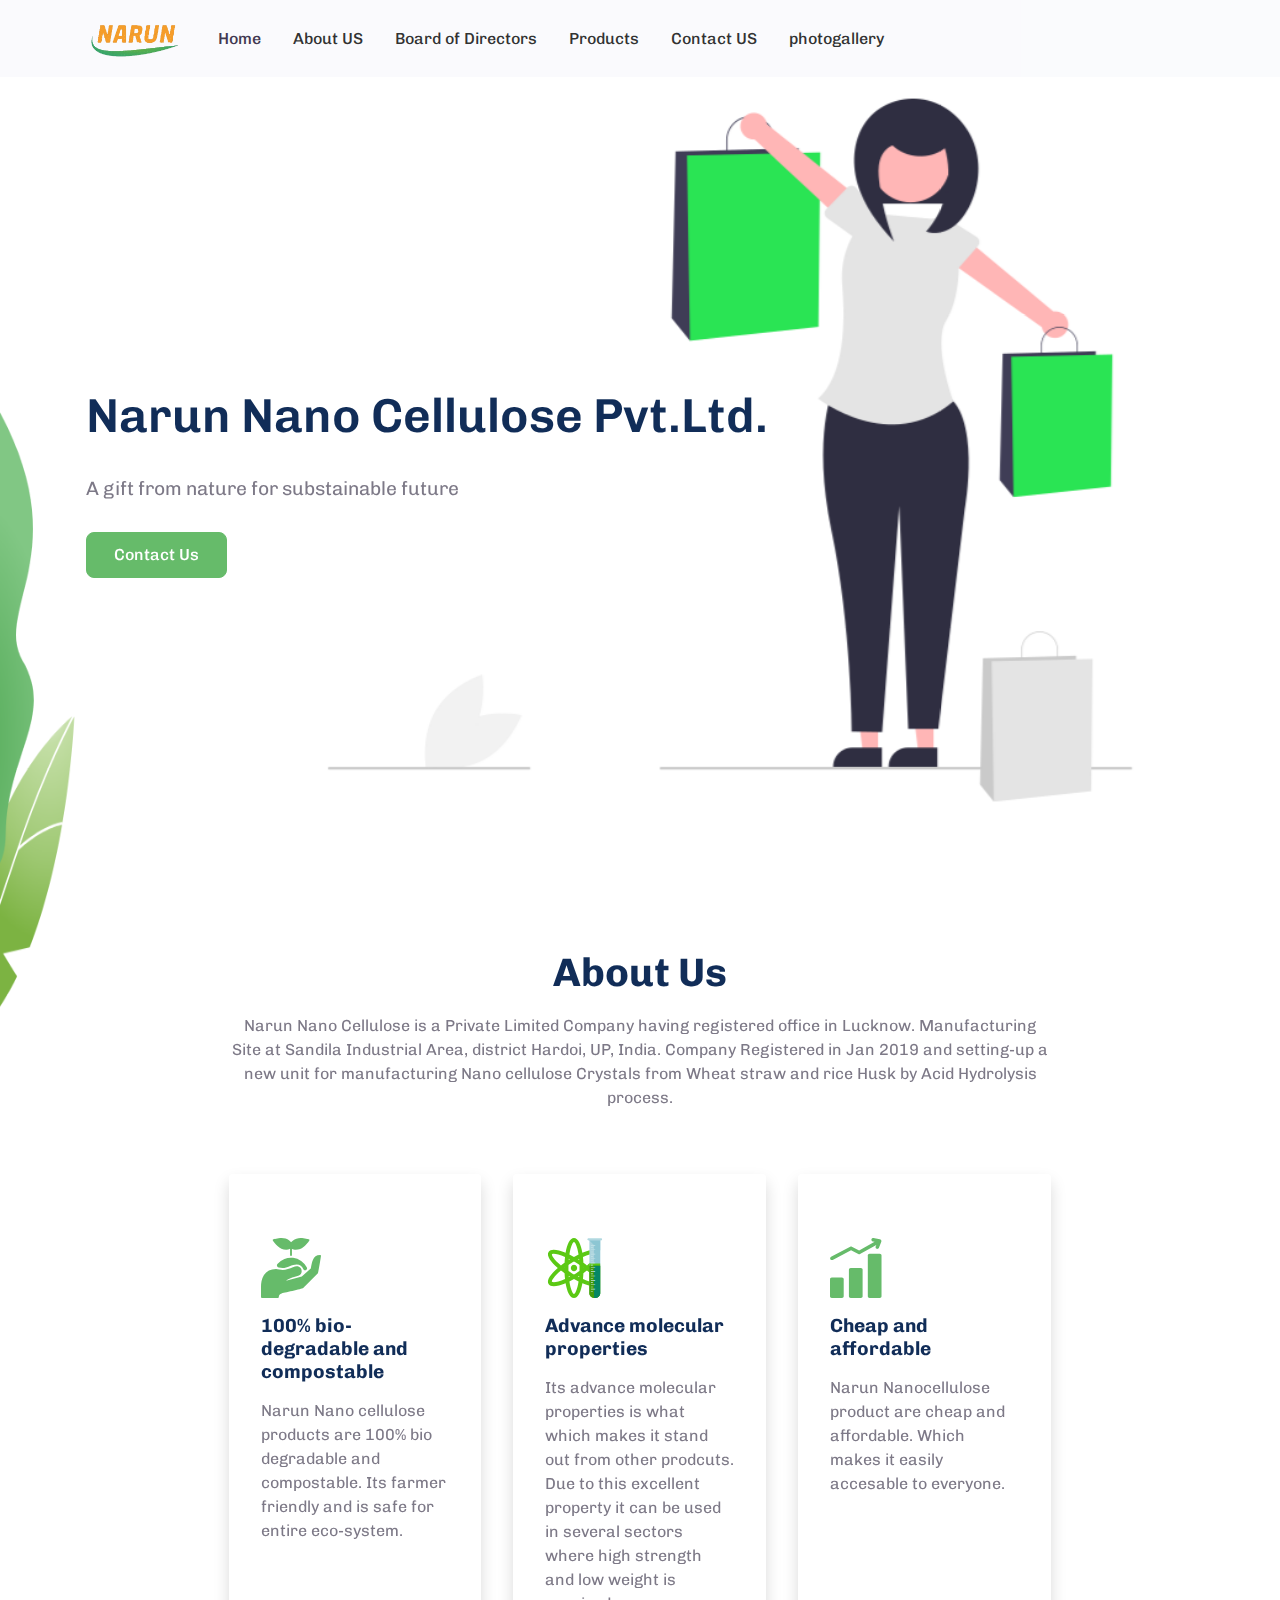
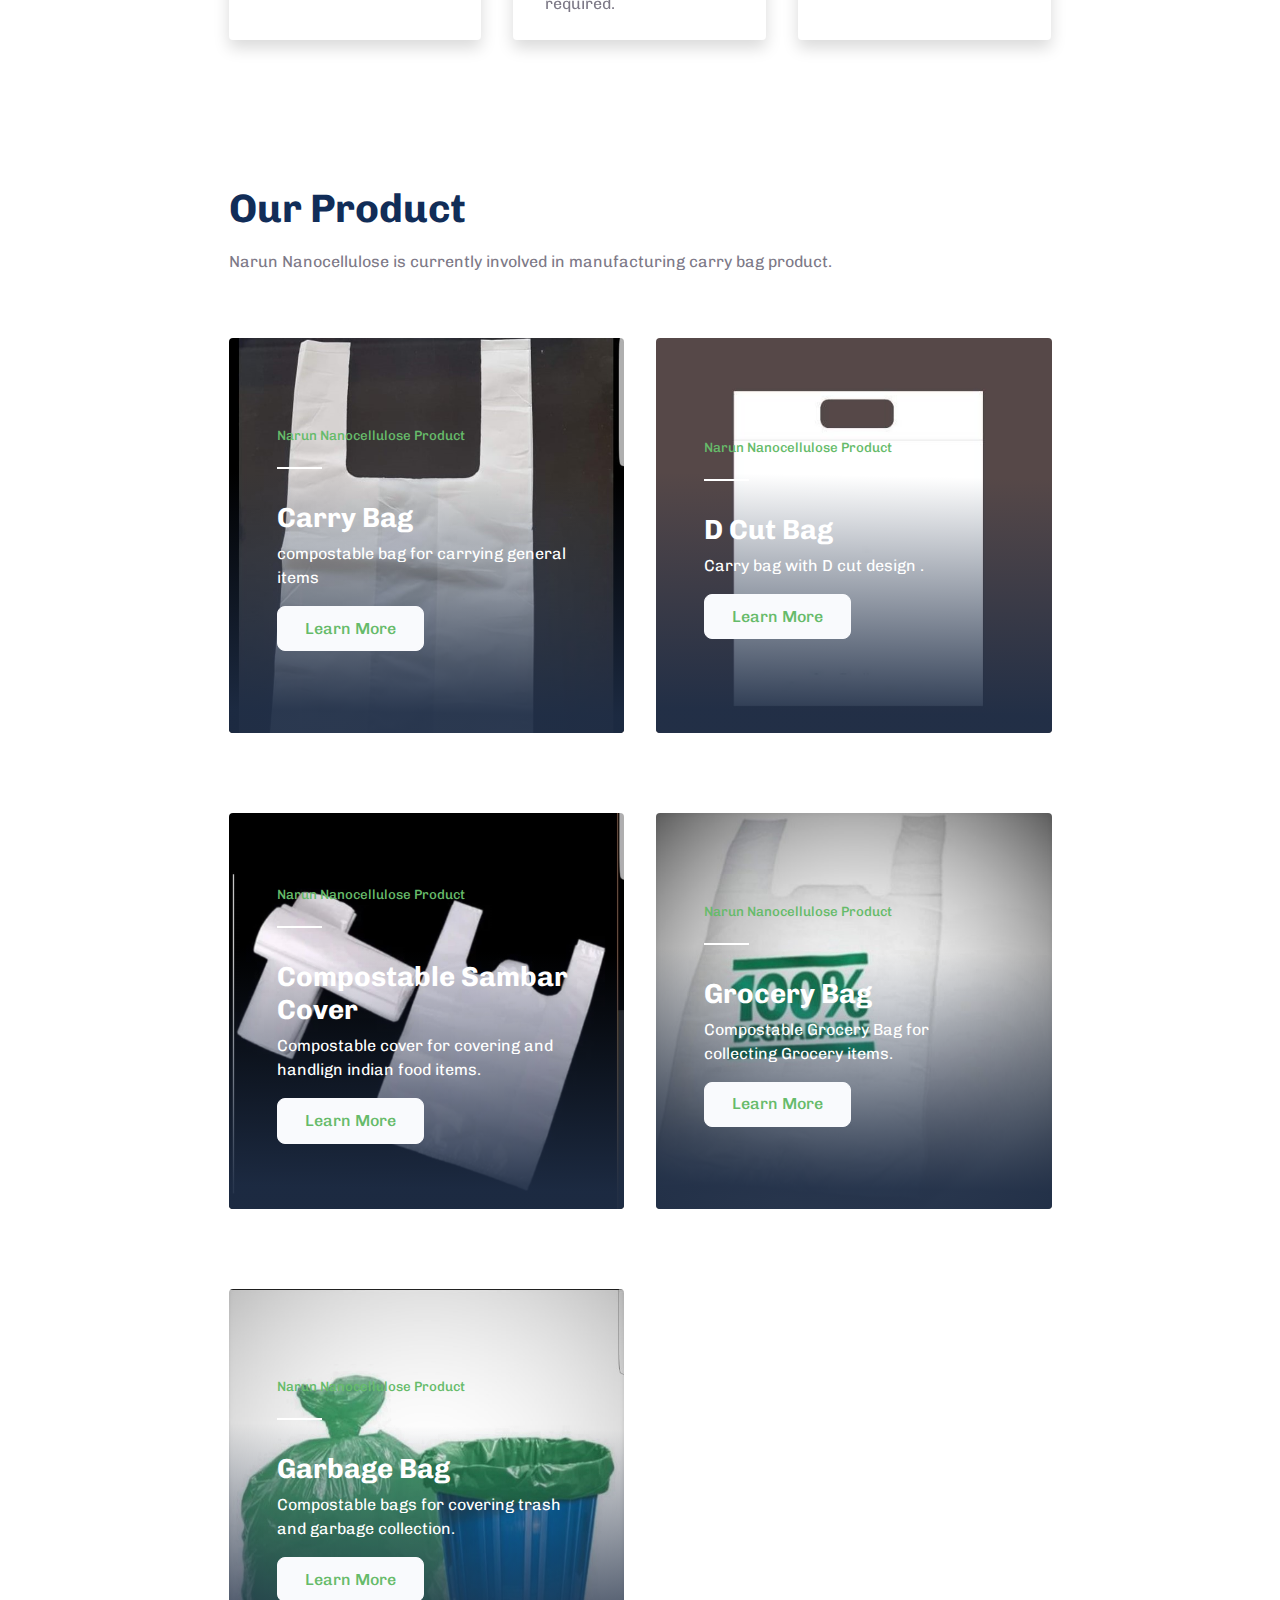
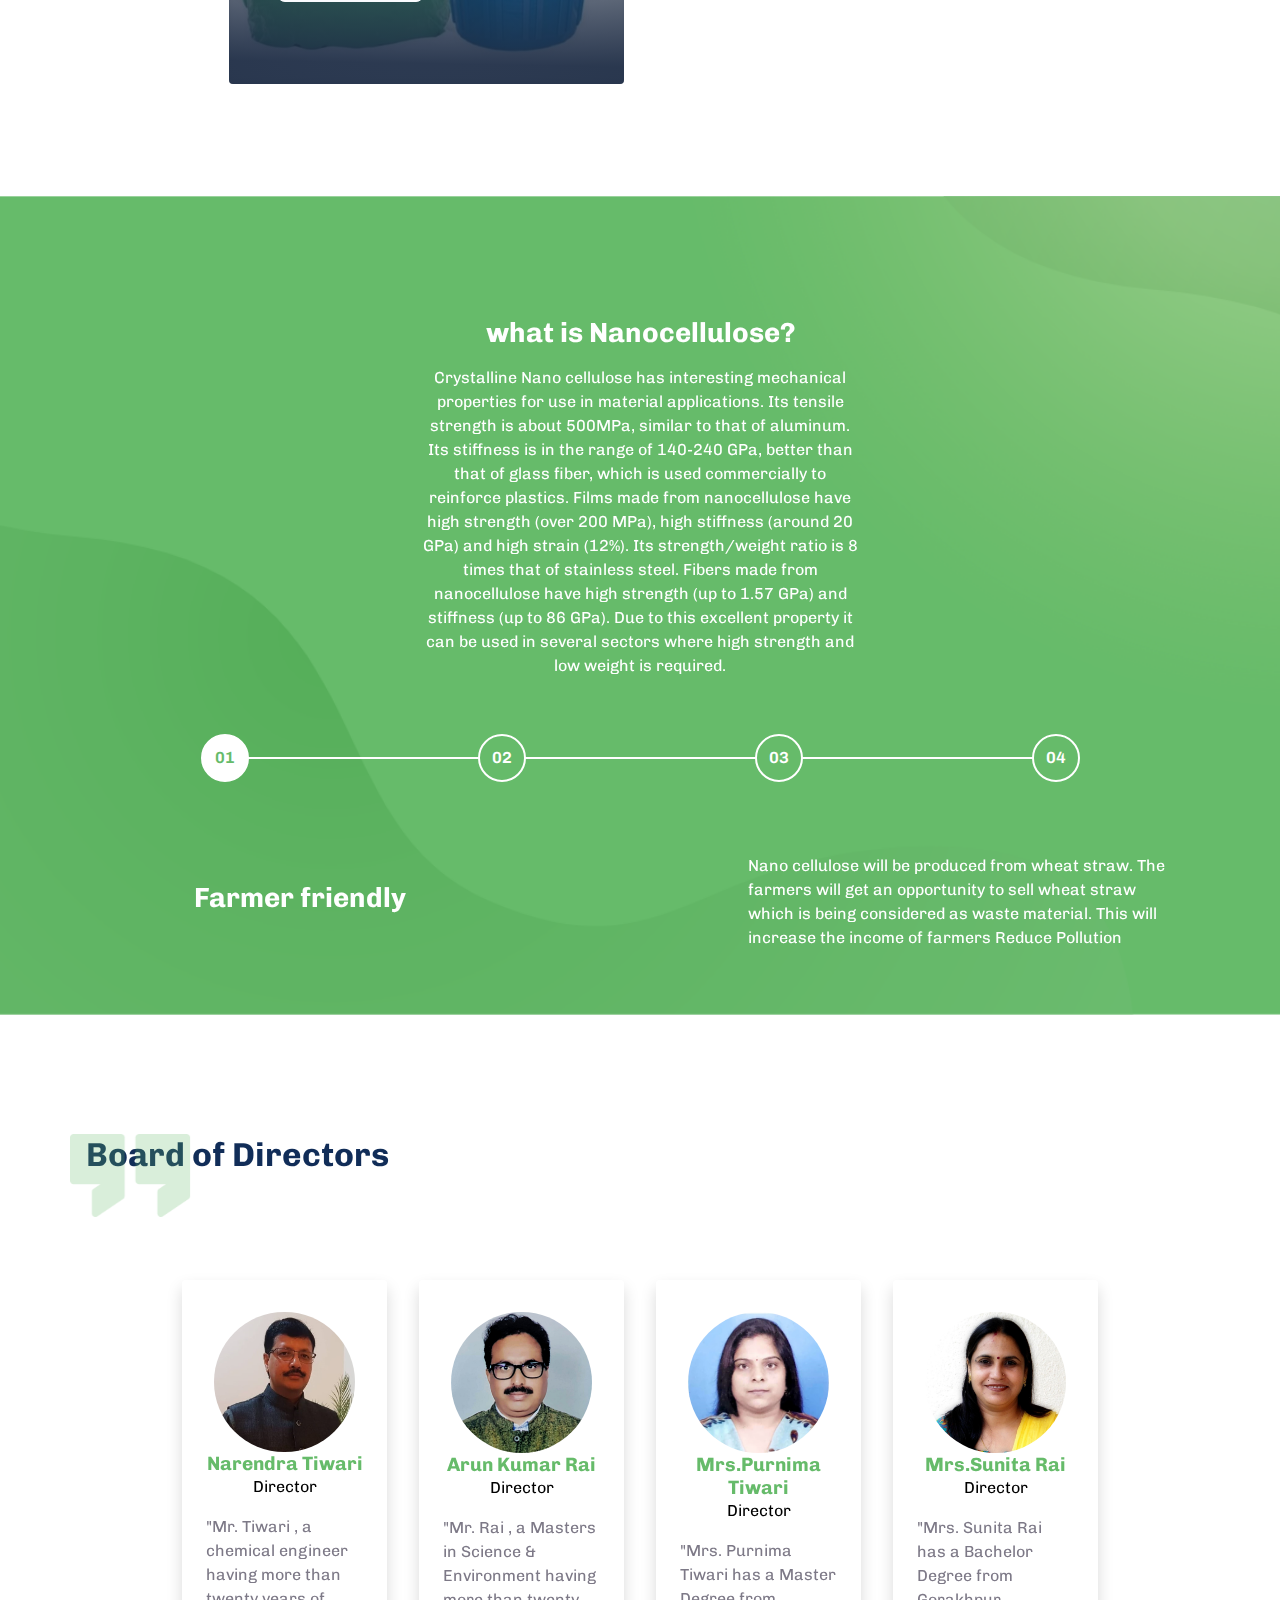
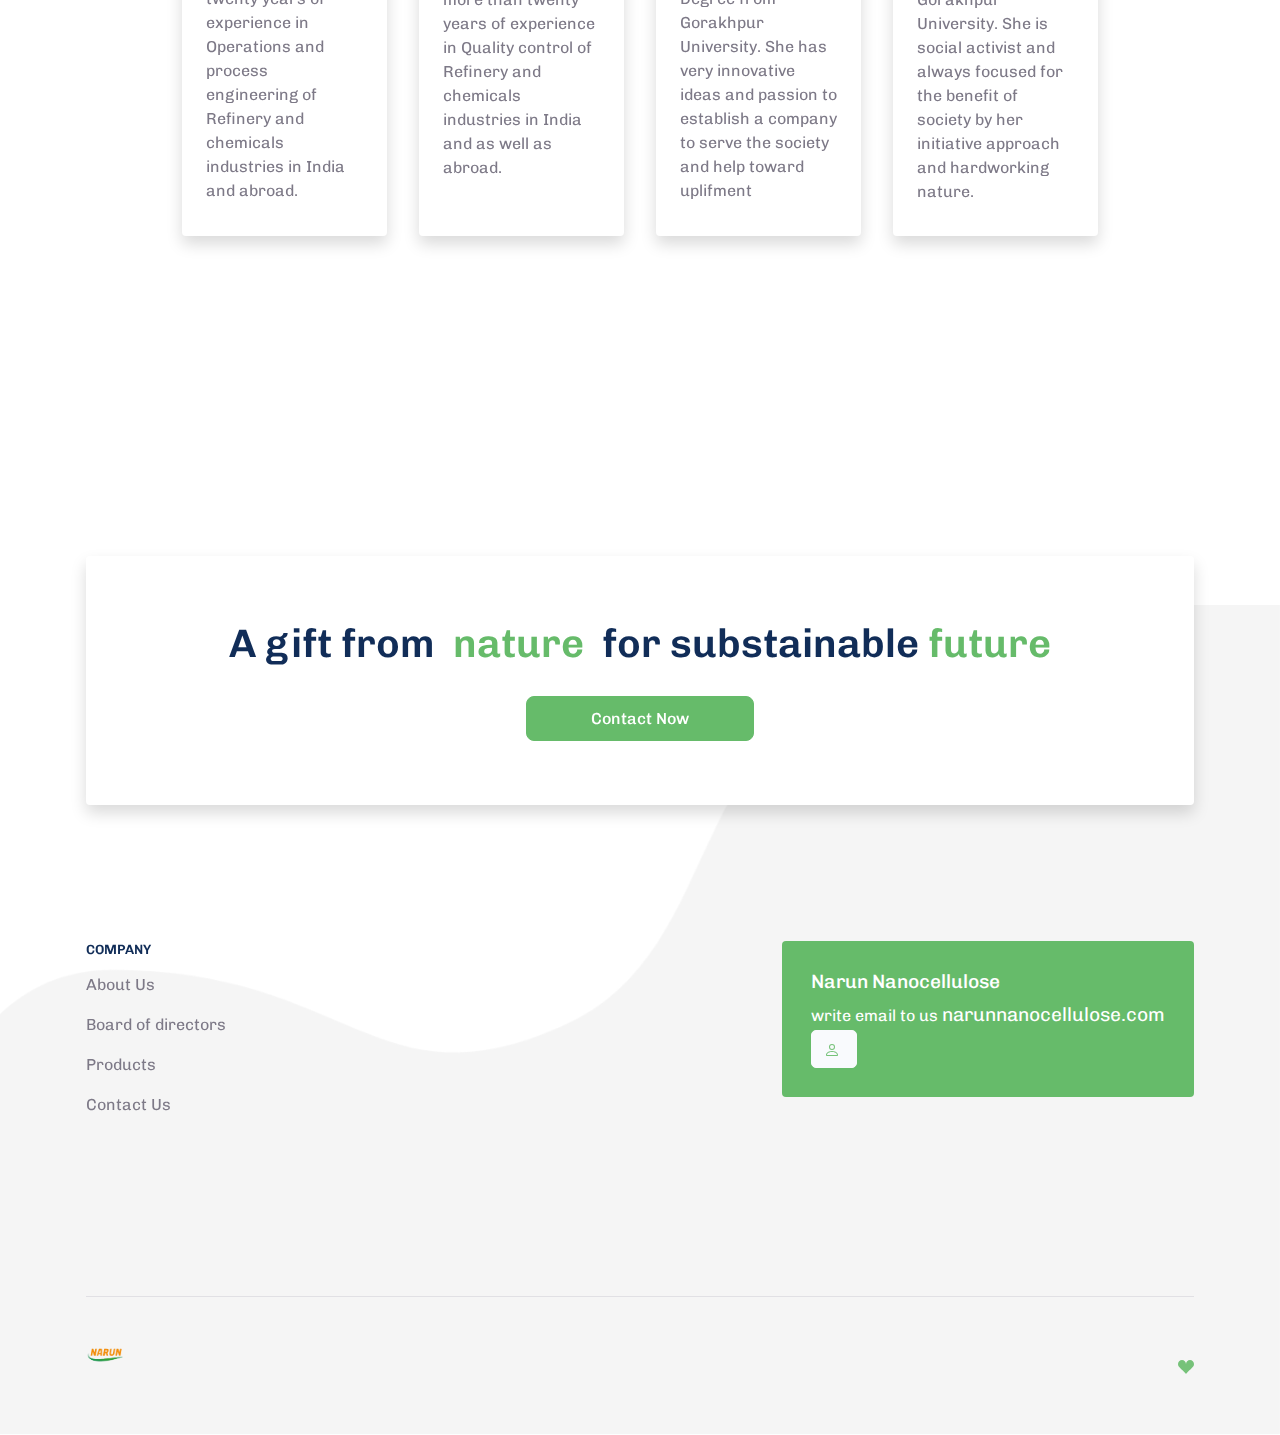
==== commit c9da3d69: "form" ====
--- a/index.html
+++ b/index.html
@@ -141,9 +141,8 @@
               <p class="mb-4 fs-1">
                 A gift from nature for substainable future
               </p>
-              <a class="btn btn-lg btn-success" href="./contact//contact.html" role="button"
-                >Contact Us</a
-              >
+              <a class="btn btn-lg btn-success" href="../v1.0.0/contact/contact.html" role="button"
+                >Contact Us</a>
             </div>
           </div>
         </div>
@@ -190,7 +189,7 @@
                     <div class="text-center text-md-start card-hover">
                       <img
                         class="ps-3 icons"
-                        src="assets/img/icons/farmer.svg"
+                        src="assets/img/icons/planting.svg"
                         height="60"
                         alt=""
                       />
@@ -199,9 +198,7 @@
                           100% bio-degradable and compostable
                         </h6>
                         <p class="mt-3 mb-md-0 mb-lg-2">
-                          Nemo enim ipsam voluptatem quia voluptas sit
-                          aspernatur aut odit aut fugit, sed quia consequuntur
-                          magni dolores eos qui ratione
+                          Narun Nano cellulose products are 100% bio degradable and compostable. Its farmer friendly and is safe for entire eco-system.
                         </p>
                       </div>
                     </div>
@@ -221,7 +218,7 @@
                     <div class="text-center text-md-start card-hover">
                       <img
                         class="ps-3 icons"
-                        src="assets/img/icons/growth.svg"
+                        src="assets/img/icons/chemistry-svgrepo-com.svg"
                         height="60"
                         alt=""
                       />
@@ -230,7 +227,7 @@
                           Advance molecular properties
                         </h6>
                         <p class="mt-3 mb-md-0 mb-lg-2">
-                          Advance molecular properties
+                          Its advance molecular properties is what which makes it stand out from other prodcuts. Due to this excellent property it can be used in several sectors where high strength and low weight is required.
                         </p>
                       </div>
                     </div>
@@ -250,7 +247,7 @@
                     <div class="text-center text-md-start card-hover">
                       <img
                         class="ps-3 icons"
-                        src="assets/img/icons/planting.svg"
+                        src="assets/img/icons/growth.svg"
                         height="60"
                         alt=""
                       />
@@ -259,9 +256,7 @@
                           Cheap and affordable
                         </h6>
                         <p class="mt-3 mb-md-0 mb-lg-2">
-                          At vero eos et accusamus et iusto odio dignissimos
-                          ducimus qui blanditiis praesentium voluptatum deleniti
-                          atque corrupti quos
+                          Narun Nanocellulose product are cheap and affordable. Which makes it easily accesable to everyone.
                         </p>
                       </div>
                     </div>
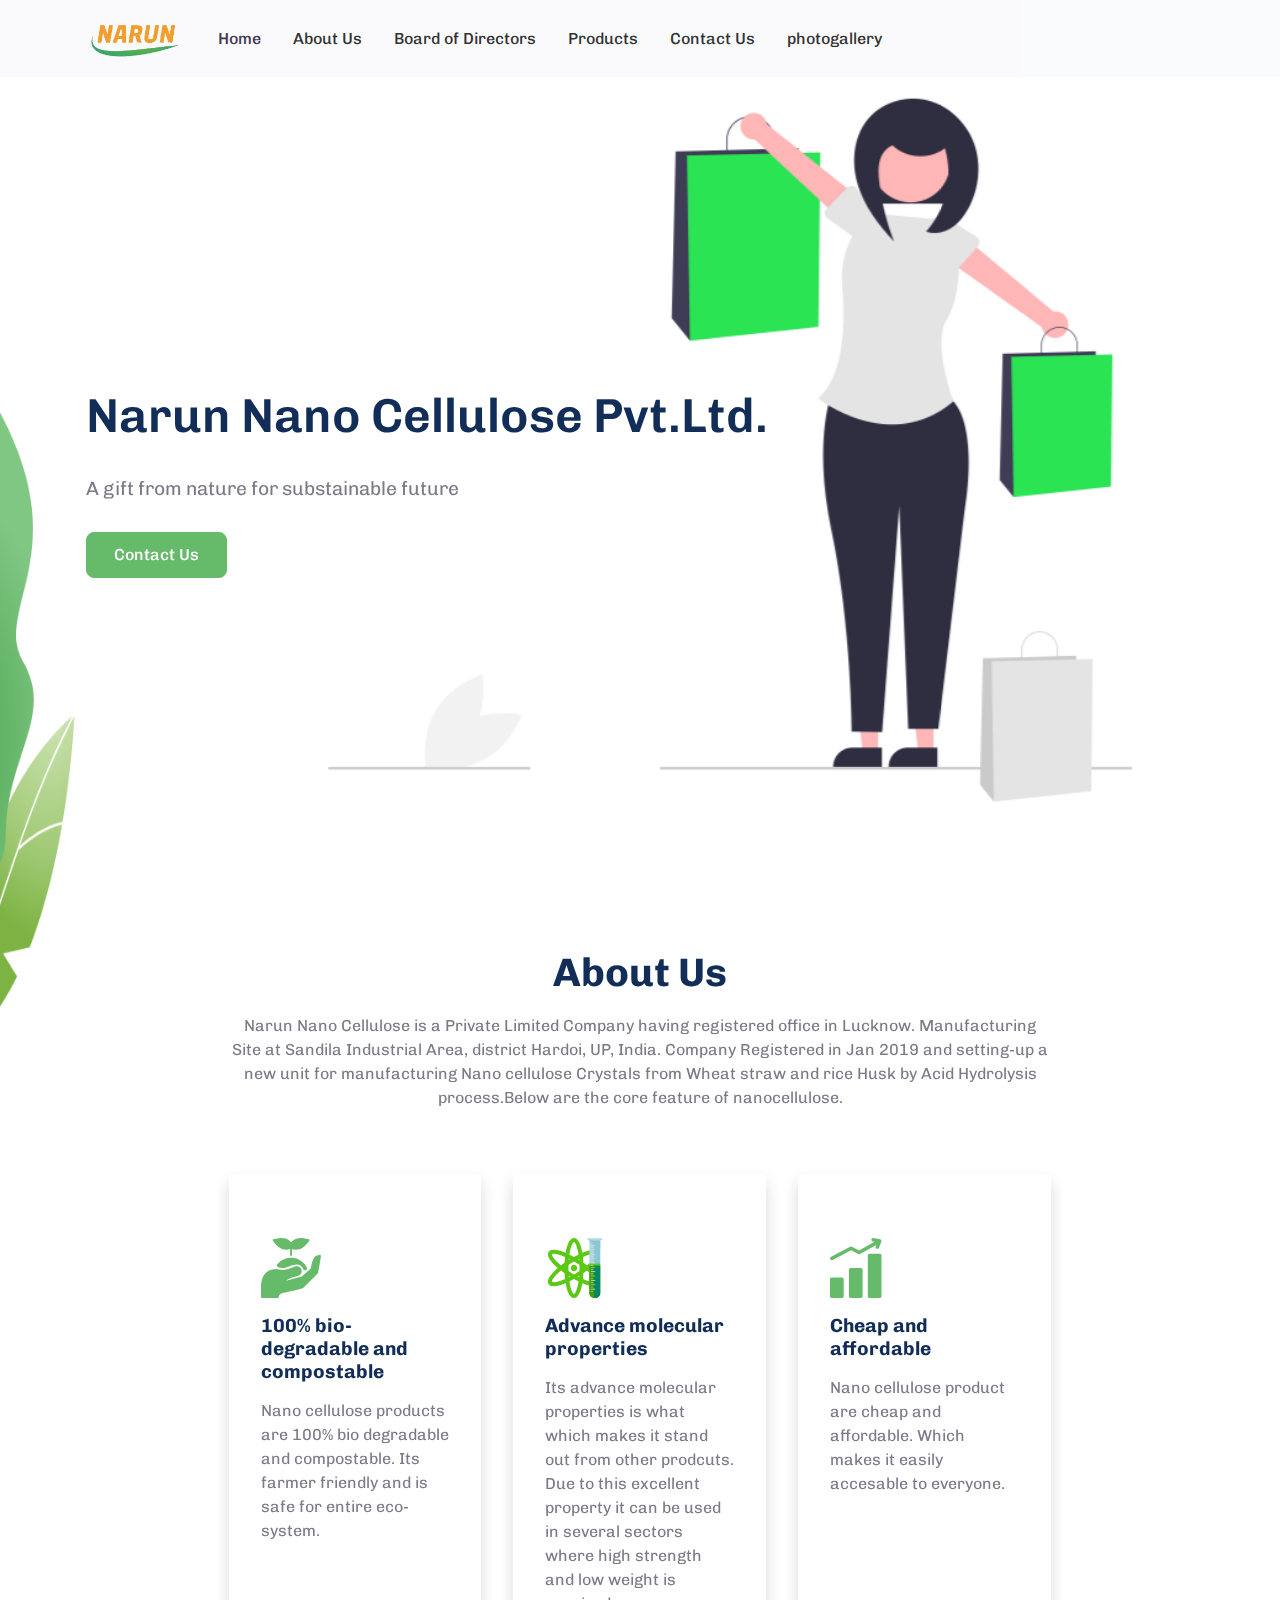
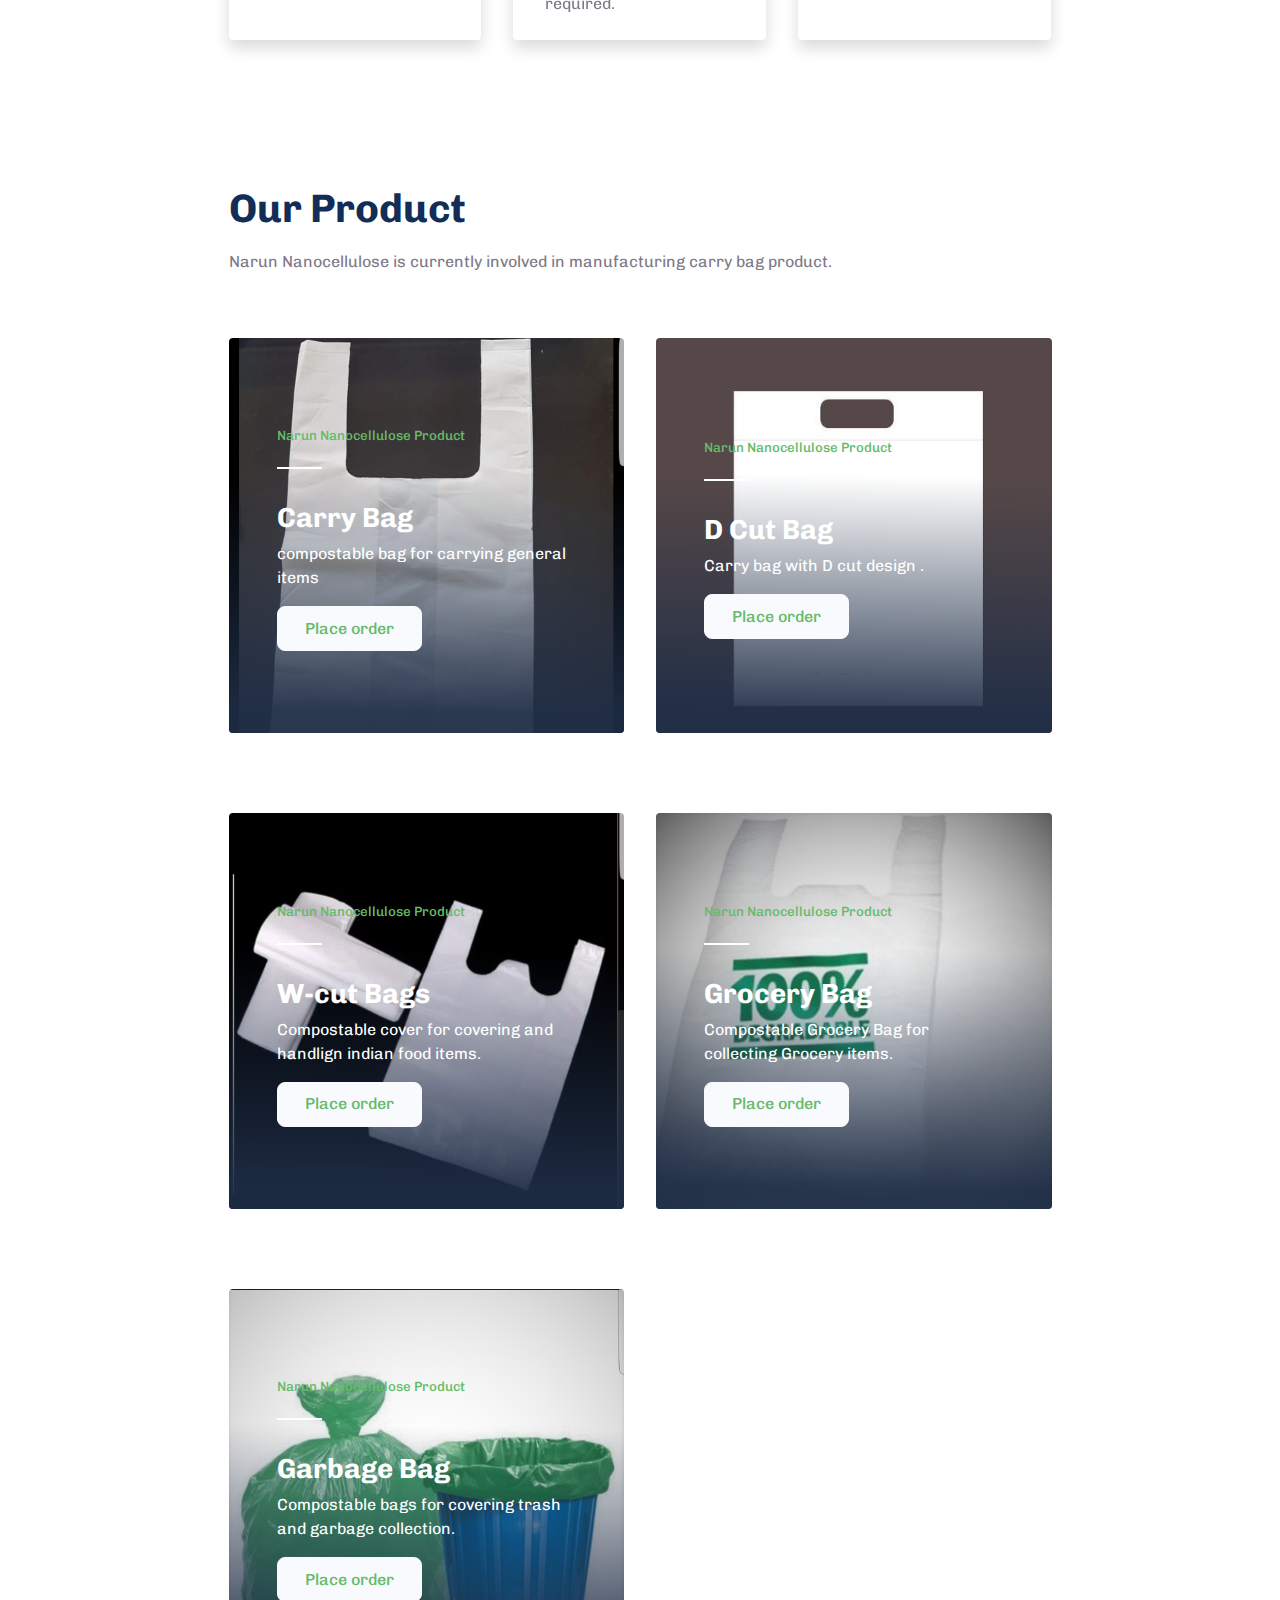
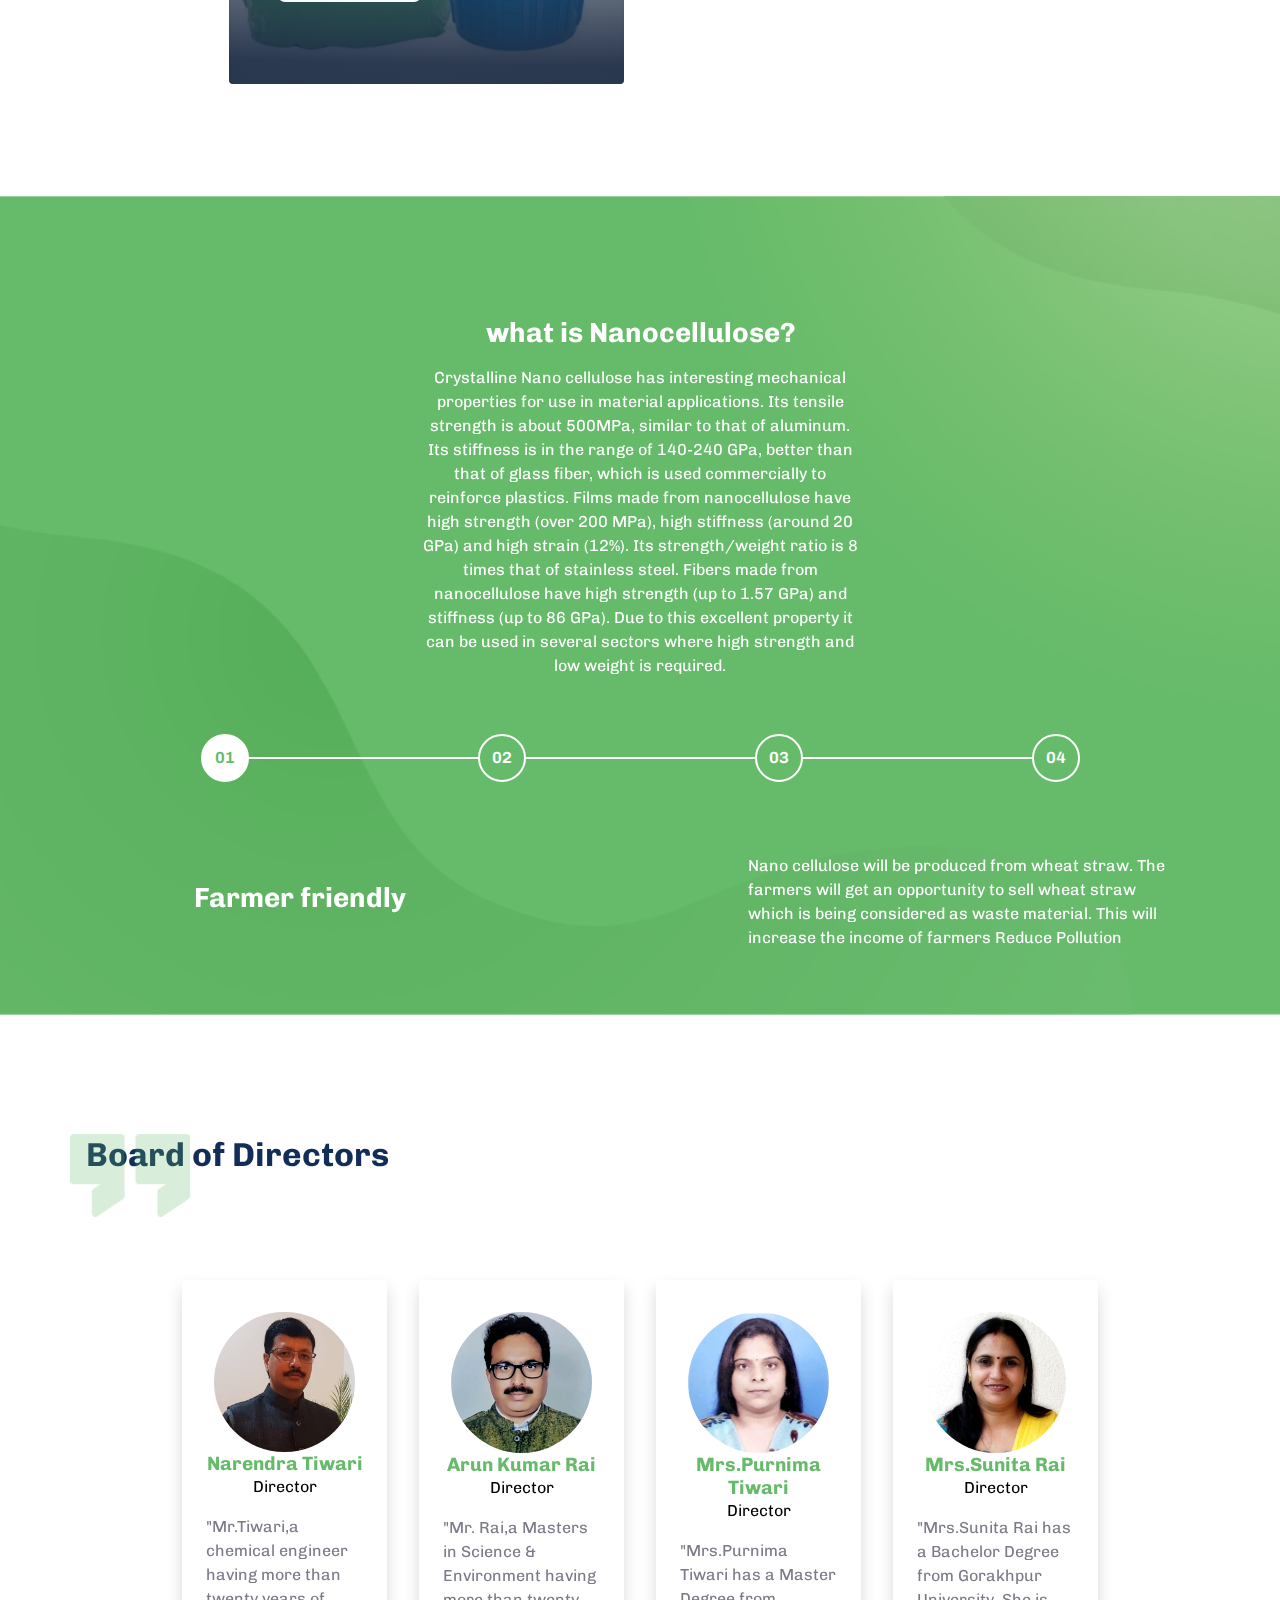
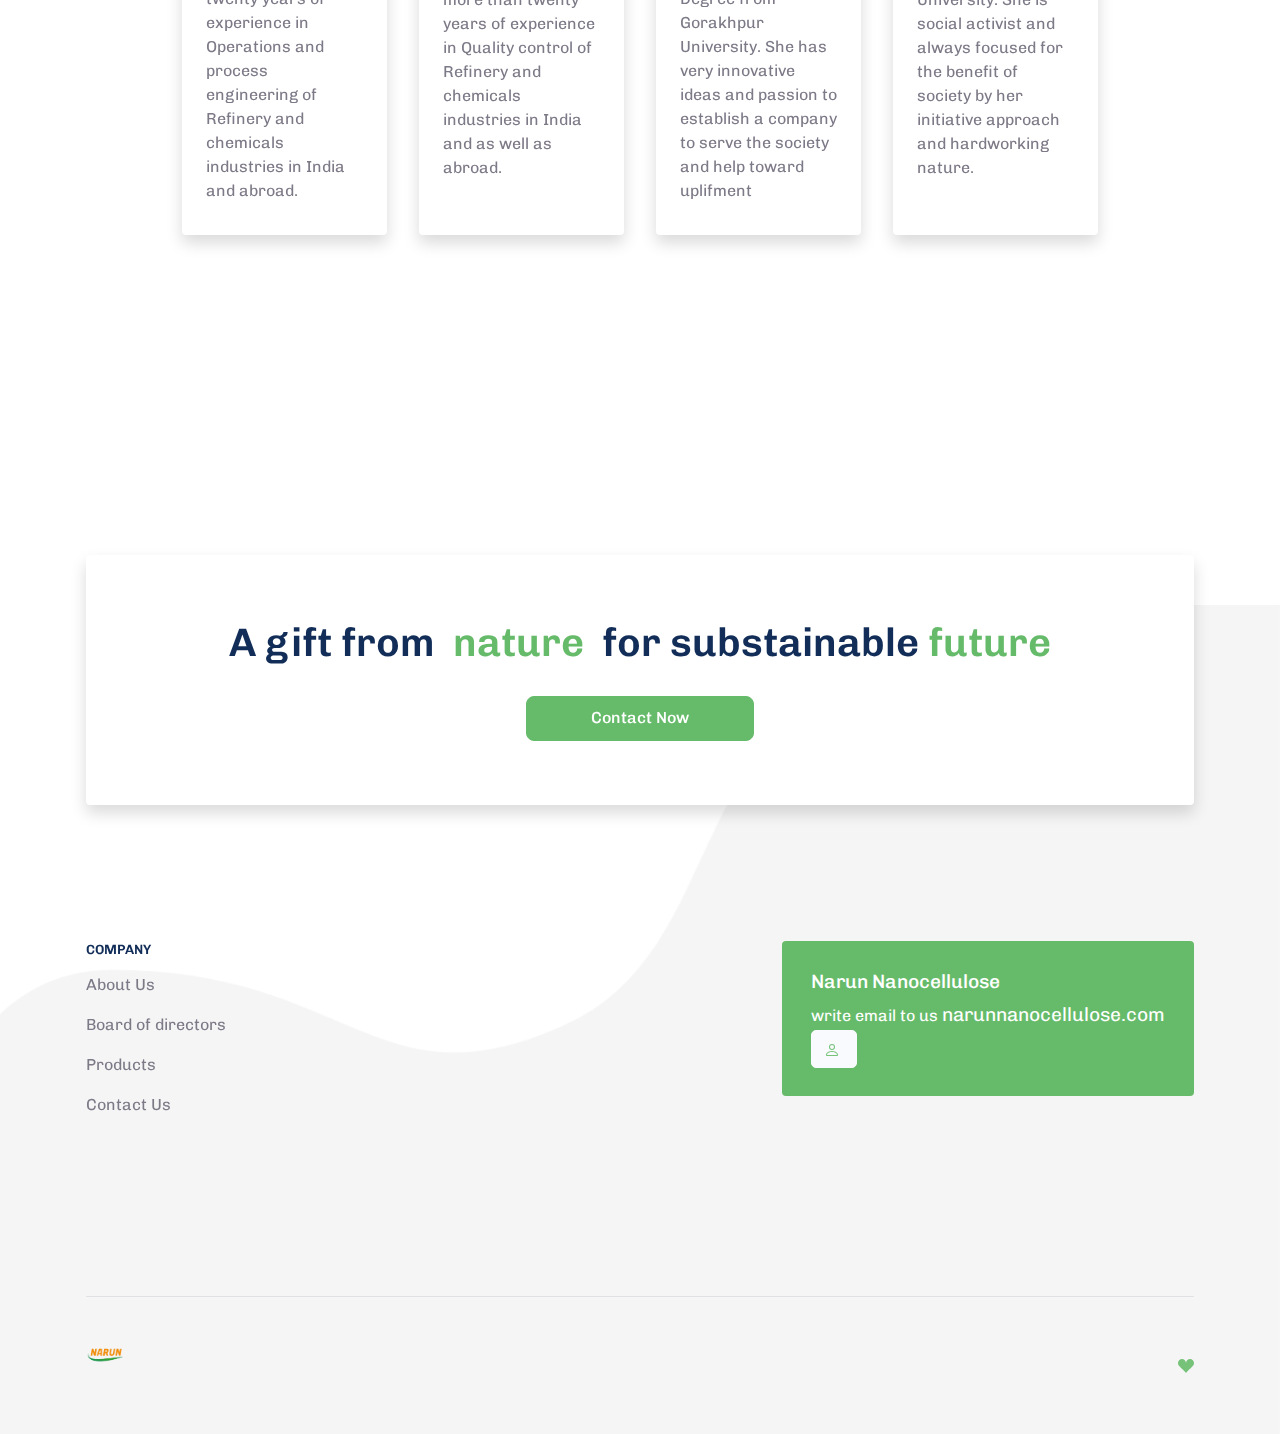
==== commit 91415c11: "form" ====
--- a/index.html
+++ b/index.html
@@ -97,7 +97,7 @@
               </li>
               <li class="nav-item px-2">
                 <a class="nav-link fw-medium" href="#Opportuanities"
-                  >About US</a
+                  >About Us</a
                 >
               </li>
               <li class="nav-item px-2">
@@ -109,7 +109,7 @@
                 <a class="nav-link fw-medium" href="#invest">Products</a>
               </li>
               <li class="nav-item px-2">
-                <a class="nav-link fw-medium" href="./contact/contact.html">Contact US</a>
+                <a class="nav-link fw-medium" href="./contact/contact.html">Contact Us</a>
               </li>
               <li class="nav-item px-2">
                 <a class="nav-link fw-medium" href="./photogallery.html">photogallery</a>
@@ -168,7 +168,7 @@
                 Industrial Area, district Hardoi, UP, India. Company Registered
                 in Jan 2019 and setting-up a new unit for manufacturing Nano
                 cellulose Crystals from Wheat straw and rice Husk by Acid
-                Hydrolysis process.
+                Hydrolysis process.Below are the core feature of nanocellulose.
               </p>
             </div>
           </div>
@@ -198,7 +198,7 @@
                           100% bio-degradable and compostable
                         </h6>
                         <p class="mt-3 mb-md-0 mb-lg-2">
-                          Narun Nano cellulose products are 100% bio degradable and compostable. Its farmer friendly and is safe for entire eco-system.
+                          Nano cellulose products are 100% bio degradable and compostable. Its farmer friendly and is safe for entire eco-system.
                         </p>
                       </div>
                     </div>
@@ -256,7 +256,7 @@
                           Cheap and affordable
                         </h6>
                         <p class="mt-3 mb-md-0 mb-lg-2">
-                          Narun Nanocellulose product are cheap and affordable. Which makes it easily accesable to everyone.
+                          Nano cellulose product are cheap and affordable. Which makes it easily accesable to everyone.
                         </p>
                       </div>
                     </div>
@@ -323,7 +323,7 @@
                           class="btn btn-lg btn-light text-success"
                           type="button"
                         >
-                          Learn More
+                          Place order
                         </button>
                       </div>
                     </div>
@@ -371,7 +371,7 @@
                           class="btn btn-lg btn-light text-success"
                           type="button"
                         >
-                          Learn More
+                          Place order
                         </button>
                       </div>
                     </div>
@@ -420,7 +420,7 @@
                             w-xxl-50
                           "
                         >
-                          Compostable Sambar Cover
+                          W-cut Bags
                         </h6>
                         <p class="w-xxl-75">
                           Compostable cover for covering and handlign indian food items.
@@ -429,7 +429,7 @@
                           class="btn btn-lg btn-light text-success"
                           type="button"
                         >
-                          Learn More
+                          Place order
                         </button>
                       </div>
                     </div>
@@ -476,7 +476,7 @@
                           class="btn btn-lg btn-light text-success"
                           type="button"
                         >
-                          Learn More
+                           Place order
                         </button>
                       </div>
                     </div>
@@ -535,7 +535,7 @@
                           class="btn btn-lg btn-light text-success"
                           type="button"
                         >
-                          Learn More
+                          Place order
                         </button>
                       </div>
                     </div>
@@ -756,7 +756,7 @@
                           </h5>
                           <p class="text-center fw-normal text-black">Director</p>
                           <p class="mb-0 px-3 px-md-2 px-xxl-3">
-                            &quot;Mr. Tiwari , a chemical engineer having more than twenty years of experience in Operations and process engineering of Refinery and chemicals industries in India and abroad.
+                            &quot;Mr.Tiwari,a chemical engineer having more than twenty years of experience in Operations and process engineering of Refinery and chemicals industries in India and abroad.
                           </p>
                         </div>
                       </div>
@@ -780,7 +780,7 @@
                           </h5>
                           <p class="text-center fw-normal text-black">Director</p>
                           <p class="mb-0 px-3 px-md-2 px-xxl-3">
-                            &quot;Mr. Rai , a Masters in Science & Environment having more than twenty years of experience in Quality control of Refinery and chemicals industries in India and as well as abroad.
+                            &quot;Mr. Rai,a Masters in Science & Environment having more than twenty years of experience in Quality control of Refinery and chemicals industries in India and as well as abroad.
                           </p>
                         </div>
                       </div>
@@ -804,7 +804,7 @@
                           </h5>
                           <p class="text-center fw-normal text-black">Director</p>
                           <p class="mb-0 px-3 px-md-2 px-xxl-3">
-                            &quot;Mrs. Purnima Tiwari has a Master Degree from Gorakhpur University. She has very innovative ideas and passion to establish a company to serve the society and help toward uplifment
+                            &quot;Mrs.Purnima Tiwari has a Master Degree from Gorakhpur University. She has very innovative ideas and passion to establish a company to serve the society and help toward uplifment
                           </p>
                         </div>
                       </div>
@@ -828,7 +828,7 @@
                           </h5>
                           <p class="text-center fw-normal text-black">Director</p>
                           <p class="mb-0 px-3 px-md-2 px-xxl-3">
-                            &quot;Mrs. Sunita Rai has a Bachelor Degree from Gorakhpur University. She is social activist and always focused for the benefit of society by her initiative approach and hardworking nature.
+                            &quot;Mrs.Sunita Rai has a Bachelor Degree from Gorakhpur University. She is social activist and always focused for the benefit of society by her initiative approach and hardworking nature.
                           </p>
                         </div>
                       </div>
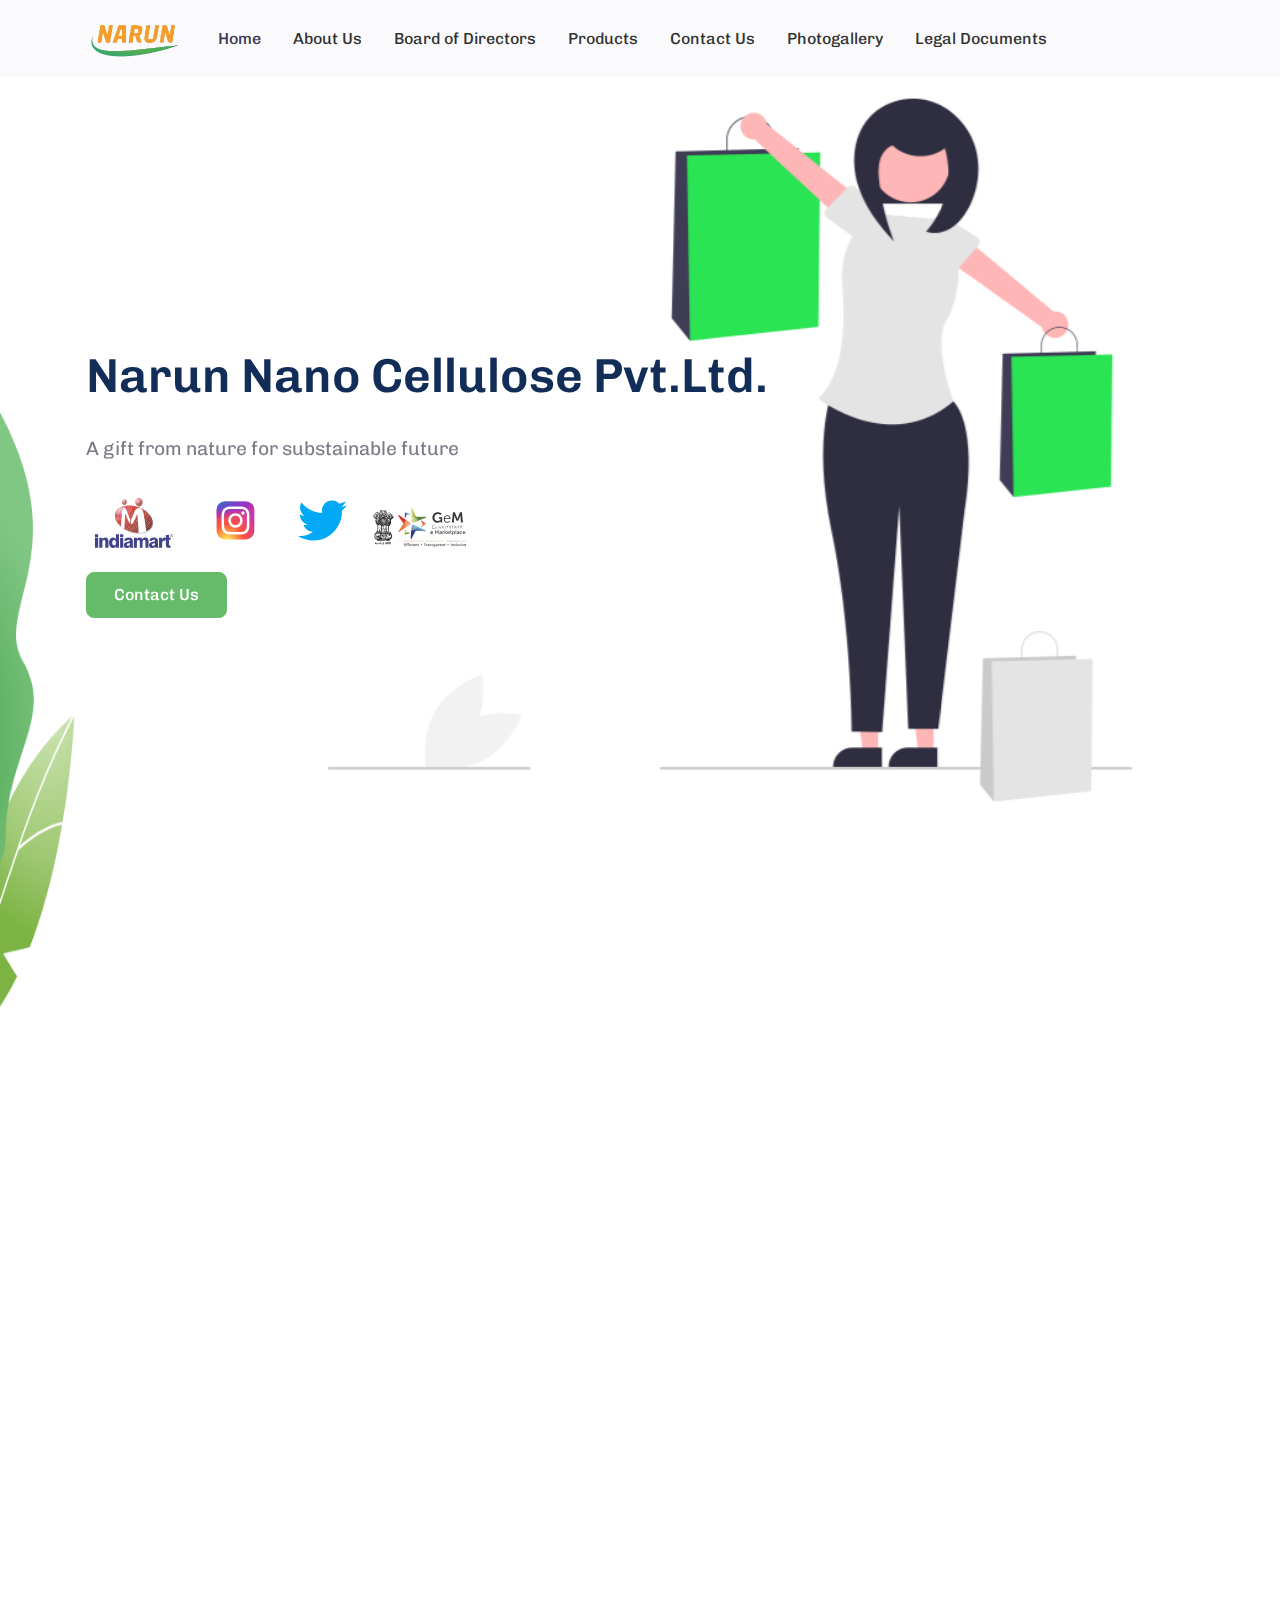
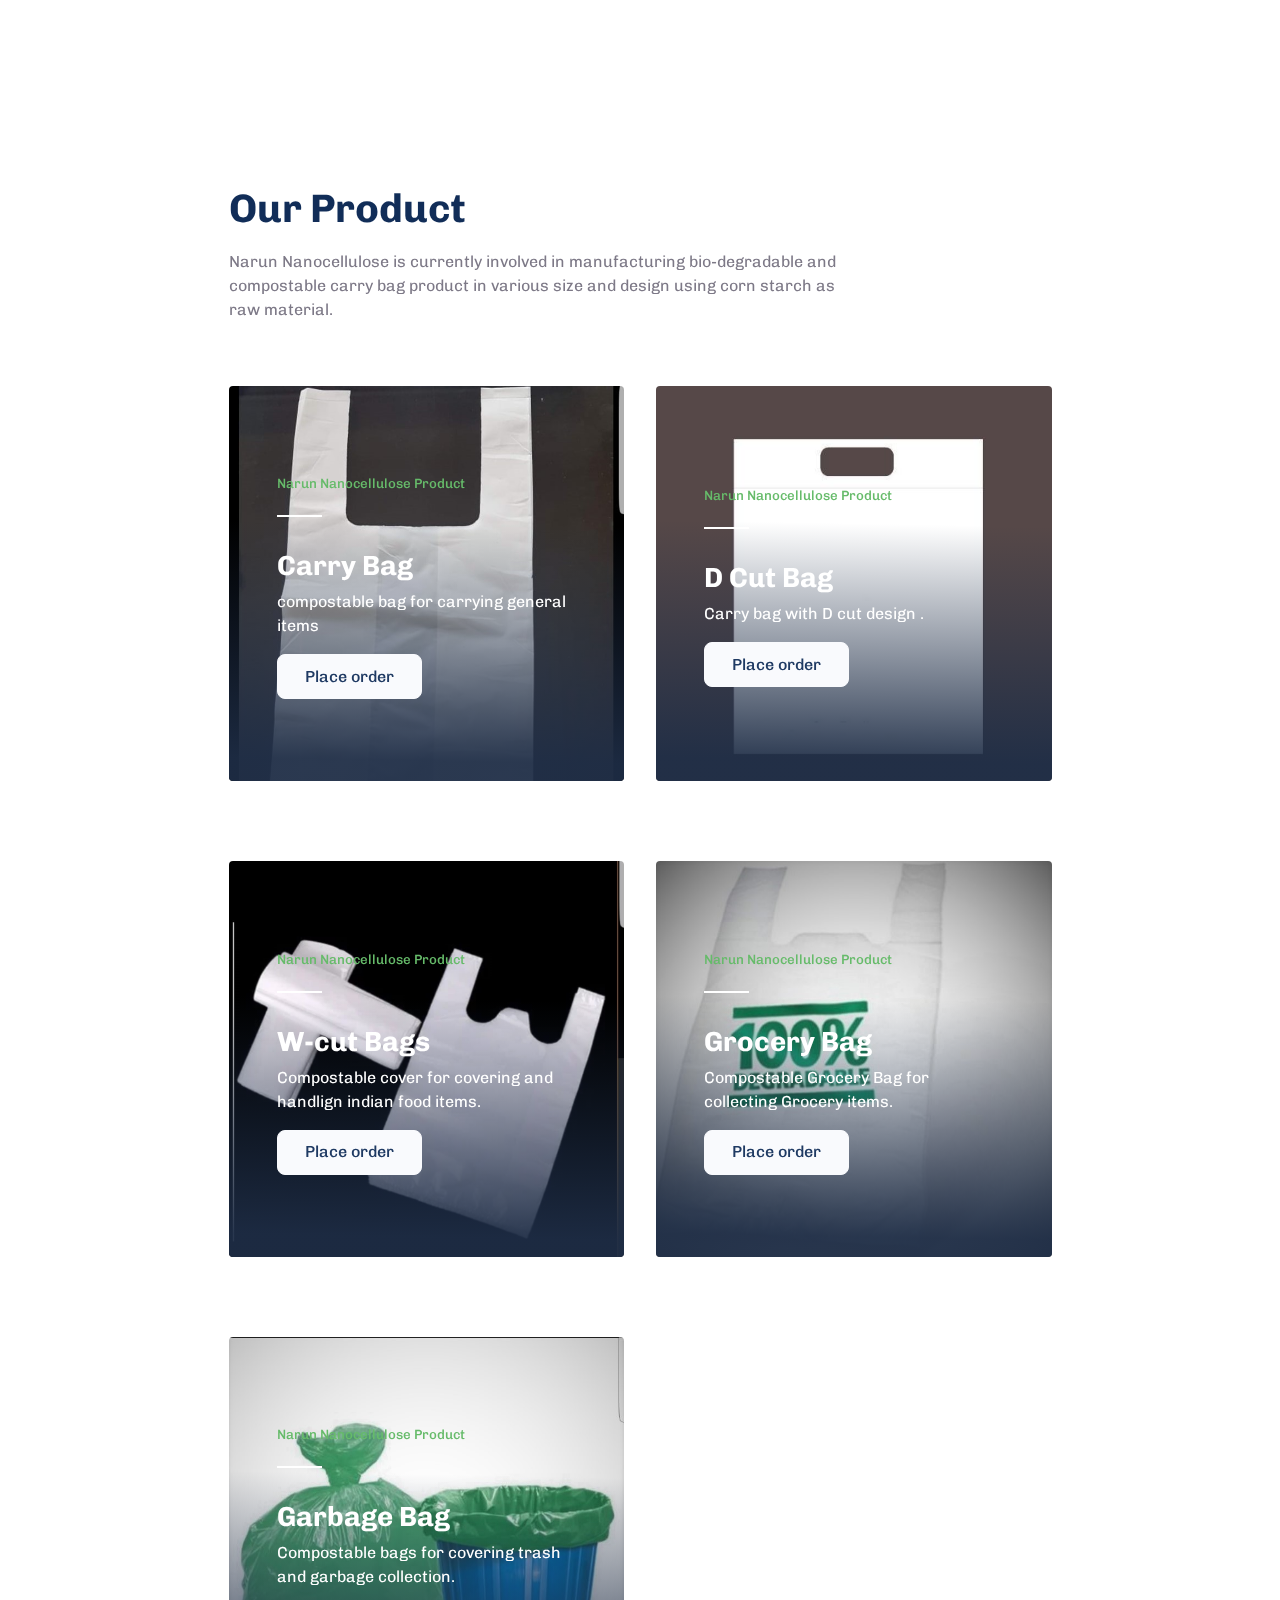
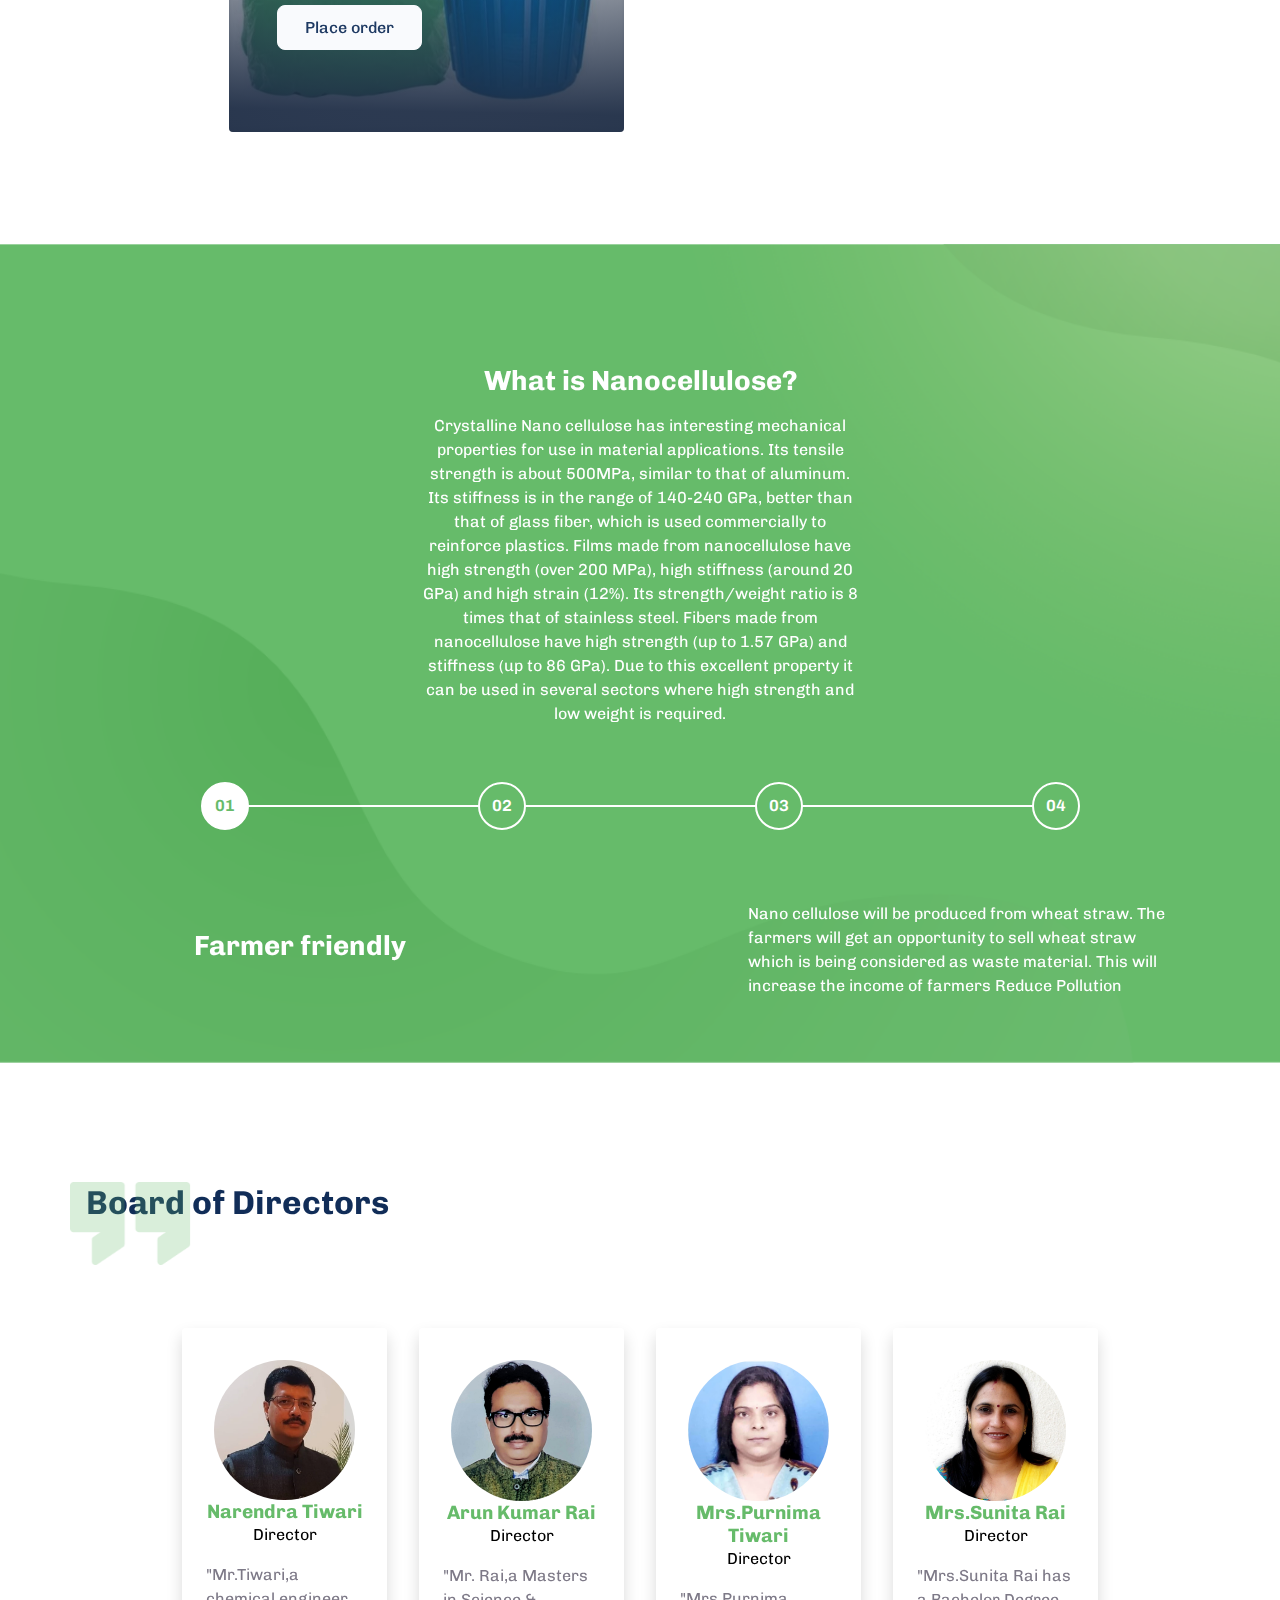
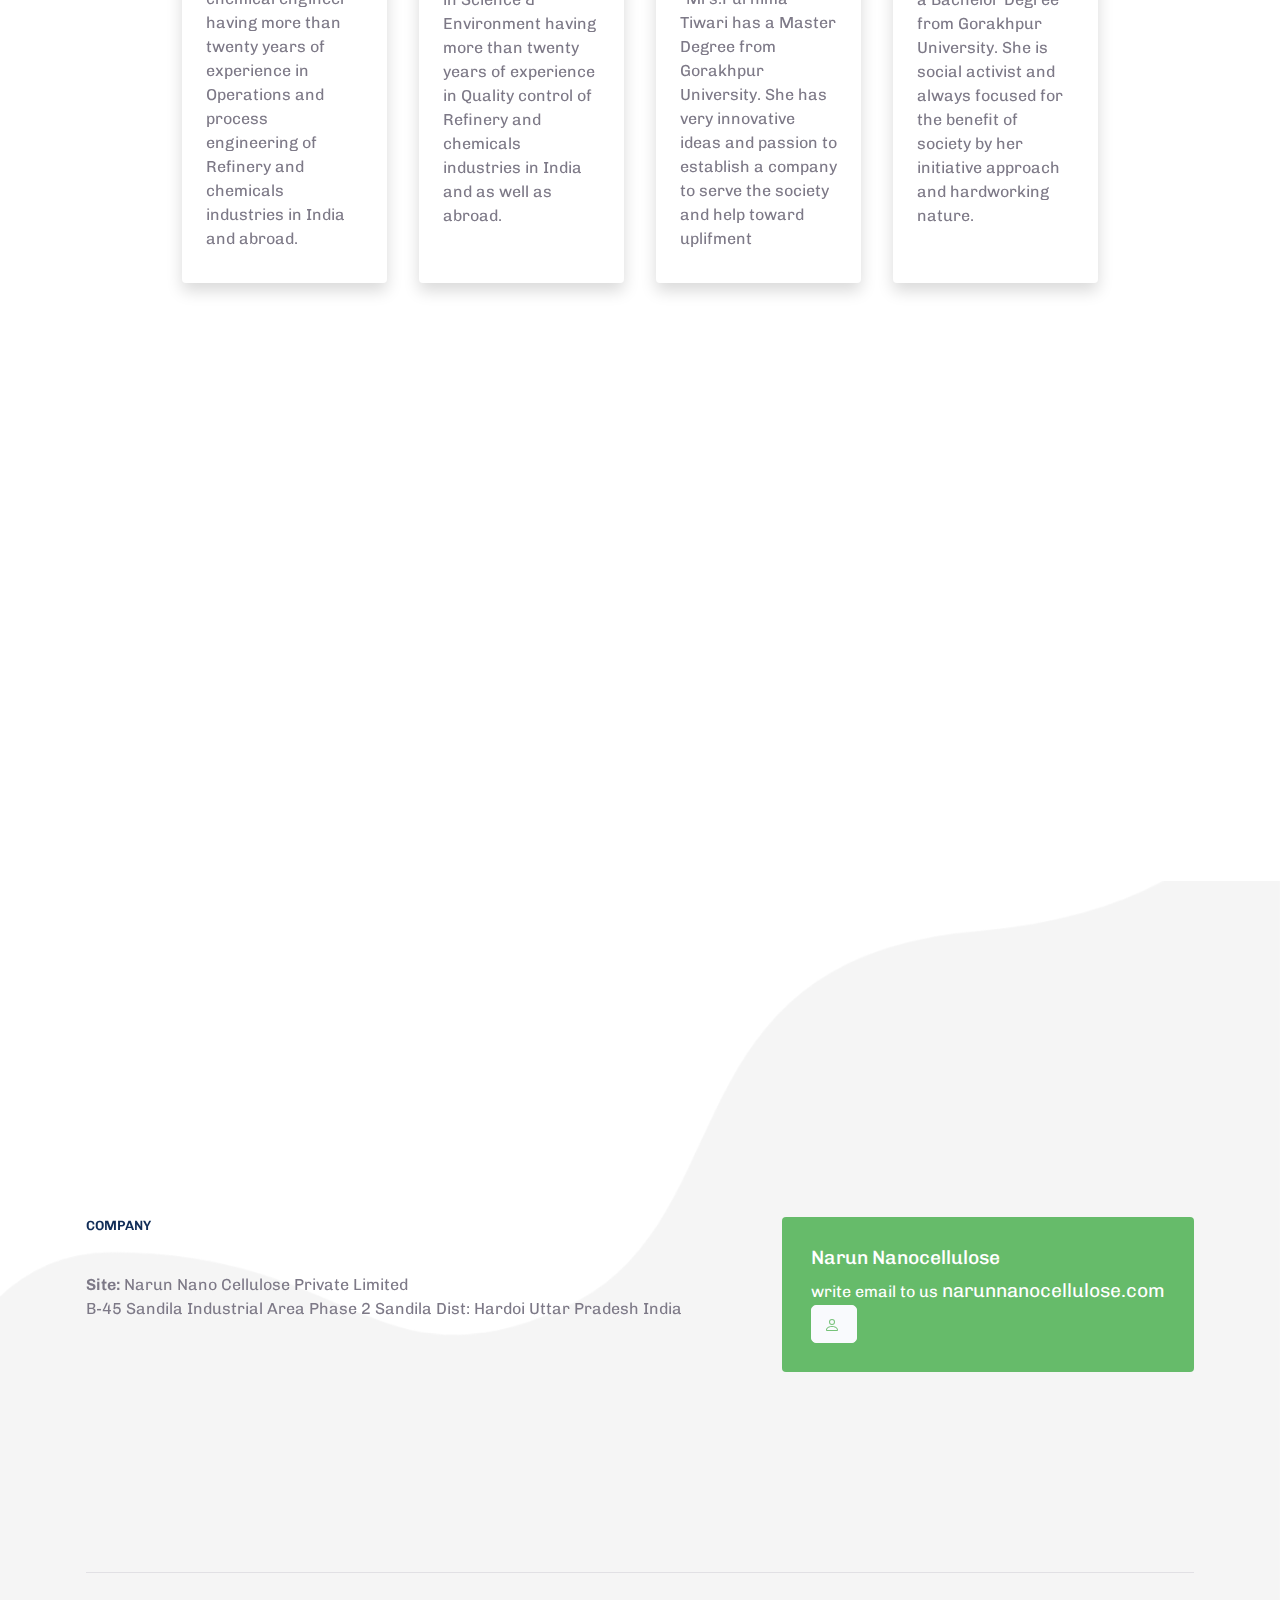
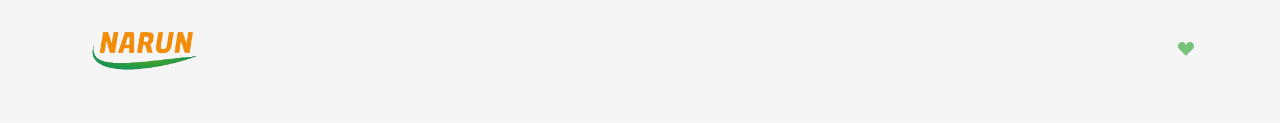
==== commit ce093ee7: "new" ====
--- a/index.html
+++ b/index.html
@@ -10,6 +10,10 @@
     <!--    Document Title-->
     <!-- ===============================================-->
     <title>Narun</title>
+    <link
+      rel="stylesheet"
+      href="https://cdnjs.cloudflare.com/ajax/libs/font-awesome/5.15.3/css/all.min.css"
+    />
 
     <!-- ===============================================-->
     <!--    Favicons-->
@@ -47,6 +51,8 @@
     <!--    Stylesheets-->
     <!-- ===============================================-->
     <link href="assets/css/theme.min.css" rel="stylesheet" />
+      <link rel="stylesheet" href="https://unpkg.com/aos@next/dist/aos.css" />
+
   </head>
 
   <body>
@@ -112,7 +118,10 @@
                 <a class="nav-link fw-medium" href="./contact/contact.html">Contact Us</a>
               </li>
               <li class="nav-item px-2">
-                <a class="nav-link fw-medium" href="./photogallery.html">photogallery</a>
+                <a class="nav-link fw-medium" href="./photogallery.html">Photogallery</a>
+              </li>
+              <li class="nav-item px-2">
+                <a class="nav-link fw-medium" href="./legal.html">Legal Documents</a>
               </li>
             </ul>
           </div>
@@ -130,7 +139,8 @@
         <!--/.bg-holder-->
         <div class="bg-holder d-md-none"></div>
         <!--/.bg-holder-->
-        <div class="container">
+        <div class="container" data-aos="fade"  data-aos-offset="200" data-aos-delay="50"
+    data-aos-duration="1000">
           <div class="row align-items-center min-vh-75 min-vh-lg-100">
             <div
               class="col-md-6 col-lg-8 col-xxl-5 py-6 text-sm-start text-center"
@@ -141,11 +151,43 @@
               <p class="mb-4 fs-1">
                 A gift from nature for substainable future
               </p>
-              <a class="btn btn-lg btn-success" href="../v1.0.0/contact/contact.html" role="button"
+              <body>
+    <div>
+     
+
+      <div class="social-links hover-shadow">
+        
+        <a href="https://www.indiamart.com/narunnanocellulose/"><img
+              class="d-inline-block align-top mb-2 px-2 "
+              src="assets/img/gallery/337749.svg"
+              alt=""
+              width="95"></img></a>
+        <a href="www.instagram.com/narun.in"><img
+              class="d-inline-block align-top  px-2"
+              src="assets/img/gallery/Instagram-Logo.wine.svg"
+              alt=""
+              width="101"/></img></a>
+        <a href=""><img
+              class="d-inline-block align-top mt-1 px-2"
+              src="assets/img/gallery/twitter.svg"
+              alt=""
+              width="65"/></img></a>
+              <a href=""><img
+              class="d-inline-block align-top mt-3 px-2 "
+              src="assets/img/gallery/gem-new-logo-v2.svg"
+              alt=""
+              width="120"/></img></a>
+      </div>
+    </div>
+             
+                <a class="btn btn-lg btn-success mt-3" href="../v1.0.0/contact/contact.html" role="button"
                 >Contact Us</a>
-            </div>
-          </div>
-        </div>
+
+            </div>
+           
+          </div>
+         
+         
       </section>
       <section class="py-5" id="Opportuanities">
         <div
@@ -155,27 +197,32 @@
             background-position: top left;
             background-size: 100px 755px;
             margin-top: -36.5rem;
+            z-index:-1;
           "
         ></div>
         <!--/.bg-holder-->
-        <div class="container">
-          <div class="row">
+        <div class="container" data-aos="fade-up"
+    data-aos-offset="200"
+    data-aos-delay="50" style="overflow-x: hidden;">
+          <div class="row" style="overflow-x: hidden;">
             <div class="col-lg-9 mx-auto text-center mb-3">
               <h5 class="fw-bold fs-3 fs-lg-5 lh-sm mb-3">About Us</h5>
               <p class="mb-5">
                 Narun Nano Cellulose is a Private Limited Company having
-                registered office in Lucknow. Manufacturing Site at Sandila
-                Industrial Area, district Hardoi, UP, India. Company Registered
+                registered office in Lucknow.It's Manufacturing Site is at Sandila
+                Industrial Area, district Hardoi, UP, India. Company had Registered
                 in Jan 2019 and setting-up a new unit for manufacturing Nano
                 cellulose Crystals from Wheat straw and rice Husk by Acid
                 Hydrolysis process.Below are the core feature of nanocellulose.
               </p>
             </div>
           </div>
-          <div class="row flex-center h-100">
-            <div class="col-xl-9">
-              <div class="row">
-                <div class="col-md-4 mb-5">
+          <div class="row flex-center h-100" style="overflow-x: hidden">
+            <div class="col-xl-9" style="overflow-x: hidden">
+              <div class="row" style="overflow-x: hidden">
+                <div class="col-md-4 mb-5" data-aos="fade-left"
+    data-aos-offset="200"
+    data-aos-delay="50" data-aos-duration="1000">
                   <div
                     class="
                       card
@@ -204,7 +251,9 @@
                     </div>
                   </div>
                 </div>
-                <div class="col-md-4 mb-5">
+                <div class="col-md-4 mb-5" data-aos="fade-up"
+    data-aos-offset="200"
+    data-aos-delay="50" data-aos-duration="1000">
                   <div
                     class="
                       card
@@ -233,7 +282,9 @@
                     </div>
                   </div>
                 </div>
-                <div class="col-md-4 mb-5">
+                <div class="col-md-4 mb-5" data-aos="fade-right"
+    data-aos-offset="200"
+    data-aos-delay="50" data-aos-duration="1000">
                   <div
                     class="
                       card
@@ -280,7 +331,7 @@
                     Our Product
                   </h5>
                   <p class="mb-5">
-                    Narun Nanocellulose is currently involved in manufacturing carry bag product.
+                    Narun Nanocellulose is currently involved in manufacturing bio-degradable and compostable carry bag product in various size and design using corn starch as raw material.
                   </p>
                 </div>
                    <div class="col-md-6 mb-5">
@@ -322,8 +373,10 @@
                         <button
                           class="btn btn-lg btn-light text-success"
                           type="button"
+                          
                         >
-                          Place order
+                        <a href="../v1.0.0/contact/contact.html">Place order</a>
+                          
                         </button>
                       </div>
                     </div>
@@ -371,7 +424,7 @@
                           class="btn btn-lg btn-light text-success"
                           type="button"
                         >
-                          Place order
+                         <a href="../v1.0.0/contact/contact.html">Place order</a>
                         </button>
                       </div>
                     </div>
@@ -429,7 +482,7 @@
                           class="btn btn-lg btn-light text-success"
                           type="button"
                         >
-                          Place order
+                          <a href="../v1.0.0/contact/contact.html">Place order</a>
                         </button>
                       </div>
                     </div>
@@ -476,7 +529,7 @@
                           class="btn btn-lg btn-light text-success"
                           type="button"
                         >
-                           Place order
+                           <a href="../v1.0.0/contact/contact.html">Place order</a>
                         </button>
                       </div>
                     </div>
@@ -535,7 +588,7 @@
                           class="btn btn-lg btn-light text-success"
                           type="button"
                         >
-                          Place order
+                          <a href="../v1.0.0/contact/contact.html">Place order</a>
                         </button>
                       </div>
                     </div>
@@ -563,13 +616,13 @@
           "
         ></div>
         <!--/.bg-holder-->
-        <div class="container-lg">
+        <div class="container">
           <div class="row justify-content-center">
             <div class="col-sm-8 col-md-9 col-xl-5 text-center pt-8">
               <h5 class="fw-bold fs-3 fs-xxl-5 lh-sm mb-3 text-white">
-                what is Nanocellulose?
+                What is Nanocellulose?
               </h5>
-              <p class="mb-5 text-white">
+              <p class="mb-5 text-white w-100">
                 Crystalline Nano cellulose has interesting mechanical properties for use in material applications. Its tensile strength is about 500MPa, similar to that of aluminum. Its stiffness is in the range of 140-240 GPa, better than that of glass fiber, which is used commercially to reinforce plastics. Films made from nanocellulose have high strength (over 200 MPa), high stiffness (around 20 GPa) and high strain (12%). Its strength/weight ratio is 8 times that of stainless steel. Fibers made from nanocellulose have high strength (up to 1.57 GPa) and stiffness (up to 86 GPa). Due to this excellent property it can be used in several sectors where high strength and low weight is required.
               </p>
             </div>
@@ -840,7 +893,157 @@
         </div>
       </section>
 
-      <!-- ============================================-->
+      <!-- ==============================<our values>==============-->
+ <!--/.bg-holder-->
+        <div class="container" data-aos="fade-up"
+    data-aos-offset="200"
+    data-aos-delay="50" style="overflow-x: hidden">
+          <div class="row" style="overflow-x: hidden">
+            <div class="col  text-center ">
+              <h5 class="fw-bold fs-3 fs-lg-5 lh-sm mb-3">Our Values</h5>
+            </div>
+          </div>
+          <div class="row flex-center h-100 mt-4">
+            <div class="col" style="overflow-x: hidden">
+              <div class="row" style="overflow-x: hidden">
+               
+                        <div class="col" data-aos="fade-left"
+    data-aos-offset="200"
+    data-aos-delay="50" data-aos-duration="1000">
+                  <div
+                    class="
+                    "
+                  >
+                    <div class="text-center text-md-start card-hover">
+                      <img
+
+                        class="ps-6 icons text-center" 
+                        src="assets/img/gallery/undraw_reminder_pa79.svg"
+                        height="40"
+                        alt=""
+                      />
+                      <div class="card-body">
+                        <h5 class=" heading-color">
+                          Quality Product
+                        </h5>
+                        <p class="mt-3 mb-md-0 mb-lg-2">
+                          The company has established a good quality management system under supervision of high professional. We have committed to manufacture the quality product to meet the user and legal standard.
+                        </p>
+                      </div>
+                    </div>
+                  </div>
+                </div>
+                        <div class="col" data-aos="fade-left"
+    data-aos-offset="200"
+    data-aos-delay="50" data-aos-duration="1000">
+                  <div
+                    class="
+                    "
+                  >
+                    <div class="text-center text-md-start card-hover">
+                      <img
+
+                        class="ps-6 icons text-center" 
+                        src="assets/img/gallery/undraw_active_options_8je6.svg"
+                        height="40"
+                        alt=""
+                      />
+                      <div class="card-body">
+                        <h5 class=" heading-color">
+                           Professional Ethics
+                        </h5>
+                        <p class="mt-3 mb-md-0 mb-lg-2">
+                         The company is always focus to enhance the training program and guiding to Narun team to adopt and behave a high professional standard.
+                        </p>
+                      </div>
+                    </div>
+                  </div>
+                </div>
+                        <div class="col" data-aos="fade-left"
+    data-aos-offset="200"
+    data-aos-delay="50" data-aos-duration="1000">
+                  <div
+                    class="
+                    "
+                  >
+                    <div class="text-center text-md-start card-hover">
+                      <img
+
+                        class="ps-6 icons text-center" 
+                        src="assets/img/gallery/undraw_nature_m5ll.svg"
+                        height="40"
+                        alt=""
+                      />
+                      <div class="card-body">
+                        <h5 class=" heading-color">
+                          Social Responsibility
+                        </h5>
+                        <p class="mt-3 mb-md-0 mb-lg-2">
+                          Company is fully committed and accountable to fulfill the civic duty and actions in benefit of society.
+                        </p>
+                      </div>
+                    </div>
+                  </div>
+                </div>
+                        <div class="col" data-aos="fade-left"
+    data-aos-offset="200"
+    data-aos-delay="50" data-aos-duration="1000">
+                  <div
+                    class="
+                    "
+                  >
+                    <div class="text-center text-md-start card-hover">
+                      <img
+
+                        class="ps-6 icons text-center" 
+                        src="assets/img/gallery/undraw_quitting_time_dm8t.svg"
+                        height="40"
+                        alt=""
+                      />
+                      <div class="card-body">
+                        <h5 class=" heading-color">
+                          Healty work culture
+                        </h5>
+                        <p class="mt-3 mb-md-0 mb-lg-2">
+                          The company is committed to maintain stable, positive and  healthy work environment to work an employee in peaceful atmosphere under following government compliances.
+                        </p>
+                      </div>
+                    </div>
+                  </div>
+                </div>
+                 <div class="col" data-aos="fade-left"
+    data-aos-offset="200"
+    data-aos-delay="50" data-aos-duration="1000">
+                  <div
+                    class="
+                    "
+                  >
+                    <div class="text-center text-md-start card-hover">
+                      <img
+
+                        class="ps-6 icons text-center" 
+                        src="assets/img/gallery/undraw_gone_shopping_vwmc.svg"
+                        height="40"
+                        alt=""
+                      />
+                      <div class="card-body">
+                        <h5 class=" heading-color">
+                          Customer Satisfaction
+                        </h5>
+                        <p class="mt-3 mb-md-0 mb-lg">
+                          The company is committed to manufacturer and  deliver quality product  to meet the costumer expectation .
+                        </p>
+                      </div>
+                    </div>
+                  </div>
+                </div>
+                
+                
+              </div>
+            </div>
+          </div>
+        </div>
+      </section>
 
      
 
@@ -848,7 +1051,7 @@
       
       <!-- <section> begin ============================-->
       <section class="z-index-1 cta">
-        <div class="container">
+        <!-- <div class="container">
           <div class="row flex-center">
             <div class="col-12">
               <div class="card shadow h-100 py-5">
@@ -867,7 +1070,7 @@
               </div>
             </div>
           </div>
-        </div>
+        </div> -->
         <!-- end of .container-->
       </section>
       <!-- <section> close ============================-->
@@ -880,6 +1083,7 @@
             background-image: url(assets/img/illustrations/footer-bg.png);
             background-position: center;
             background-size: cover;
+            z-index :-1;
           "
         ></div>
         <!--/.bg-holder-->
@@ -892,19 +1096,23 @@
               <h6 class="mb-3 text-1000 fw-semi-bold">COMPANY</h6>
               <ul class="list-unstyled mb-md-4 mb-lg-0">
                 <li class="mb-3">
-                  <a class="text-700 text-decoration-none" href="#!"
-                    >About Us</a
+                  <br class="text-700 text-decoration-none" href="#!"
+                    ><Strong>Site:</Strong> Narun Nano Cellulose Private Limited </br>
+
+B-45
+
+Sandila Industrial Area Phase 2
+
+Sandila
+
+Dist: Hardoi
+
+Uttar Pradesh
+
+India</a
                   >
                 </li>
-                <li class="mb-3">
-                  <a class="text-700 text-decoration-none" href="#testimonial">Board of directors</a>
-                </li>
-                <li class="mb-3">
-                  <a class="text-700 text-decoration-none" href="#!">Products</a>
-                </li>
-                <li class="mb-3">
-                  <a class="text-700 text-decoration-none" href="#invest">Contact Us</a>
-                </li>
+               
               </ul>
             </div>
             <div class="col-6 col-sm-4 col-lg-auto mb-3">
@@ -947,7 +1155,7 @@
                   class="d-inline-block align-top img-fluid"
                   src="assets/img/marunpng.png"
                   alt=""
-                  width="40"
+                  width="120"
                 /><span class="text-theme font-monospace fs-3 ps-2"
                   ></span
                 ></a
@@ -994,5 +1202,10 @@
       href="https://fonts.googleapis.com/css2?family=Chivo:wght@300;400;700;900&amp;display=swap"
       rel="stylesheet"
     />
+      <script src="https://unpkg.com/aos@next/dist/aos.js"></script>
+  <script>
+    AOS.init();
+  </script>
+
   </body>
 </html>
--- a/assets/css/theme.min.css
+++ b/assets/css/theme.min.css
@@ -49,6 +49,8 @@
   }
 }
 body {
+
+  overflow-x: hidden !important;
   margin: 0;
   font-family: "Chivo", -apple-system, BlinkMacSystemFont, "Segoe UI",
     "Helvetica Neue", Arial, sans-serif, "Apple Color Emoji", "Segoe UI Emoji",
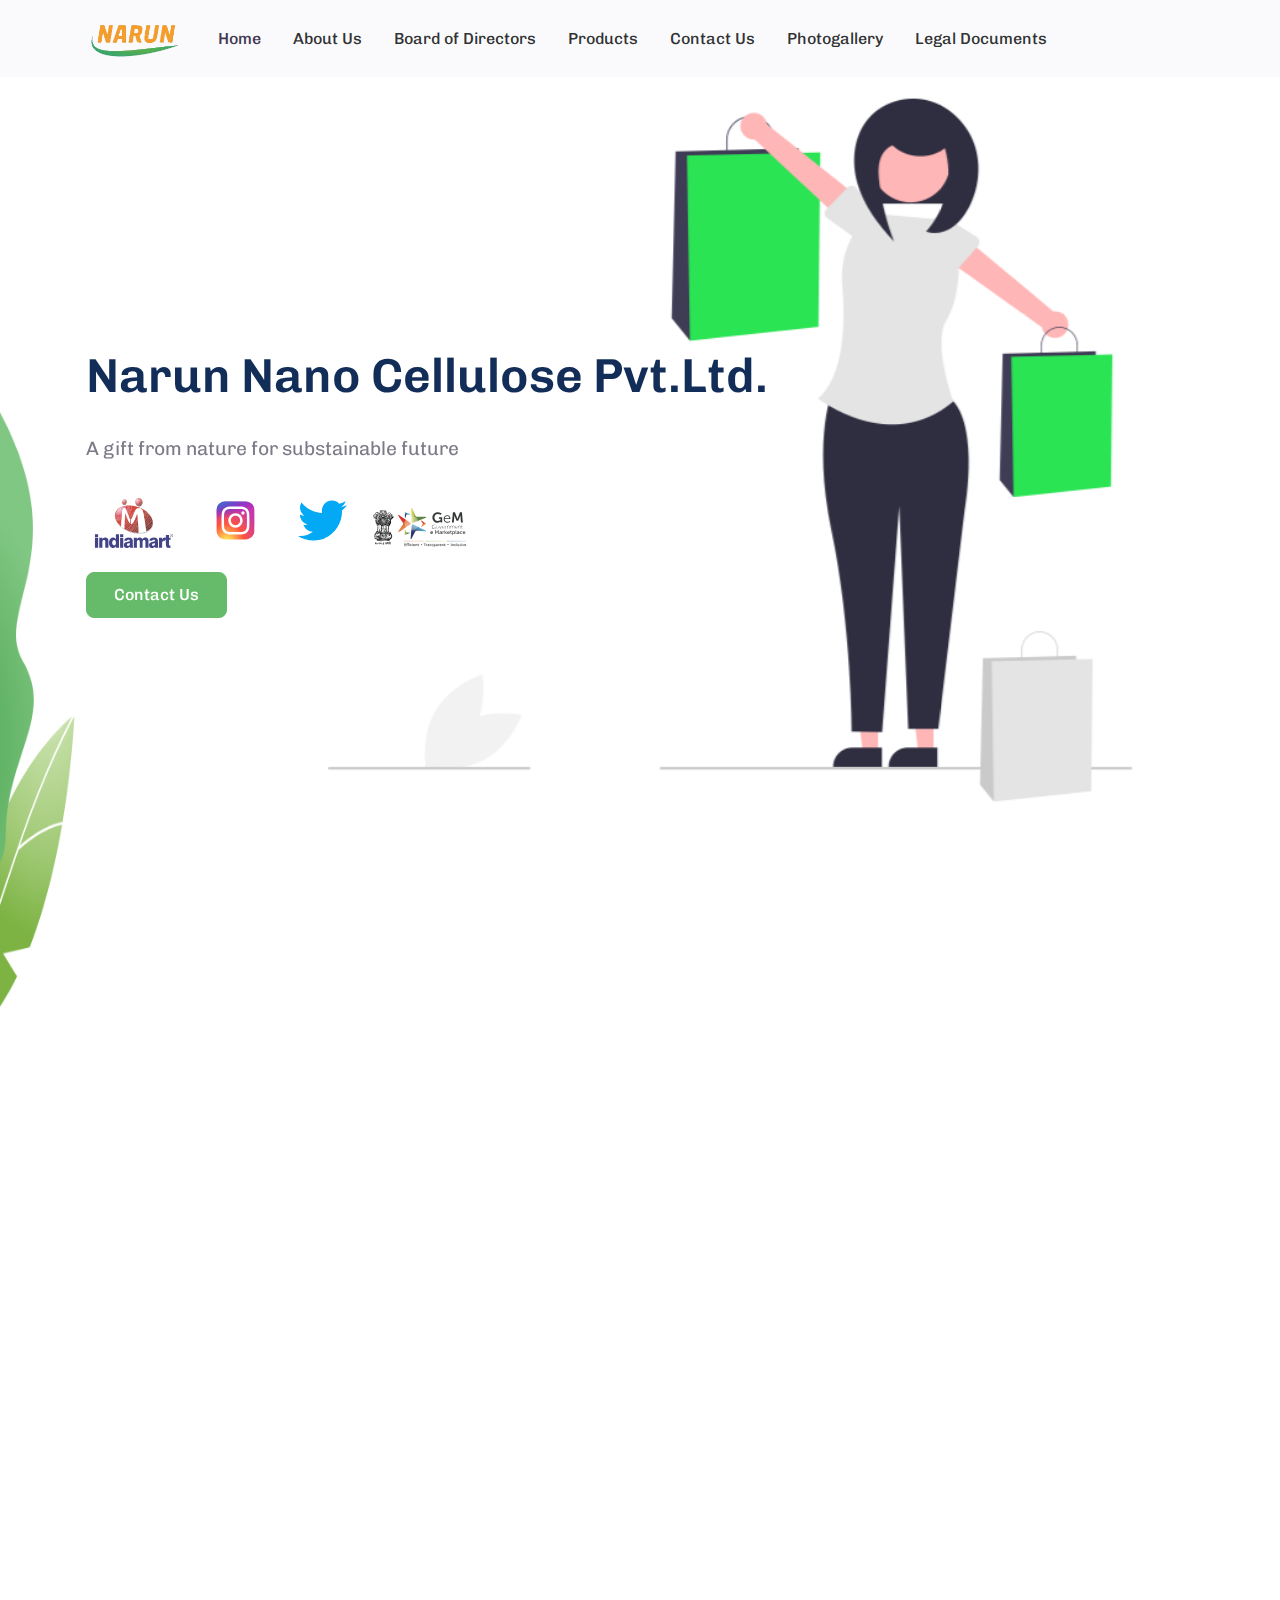
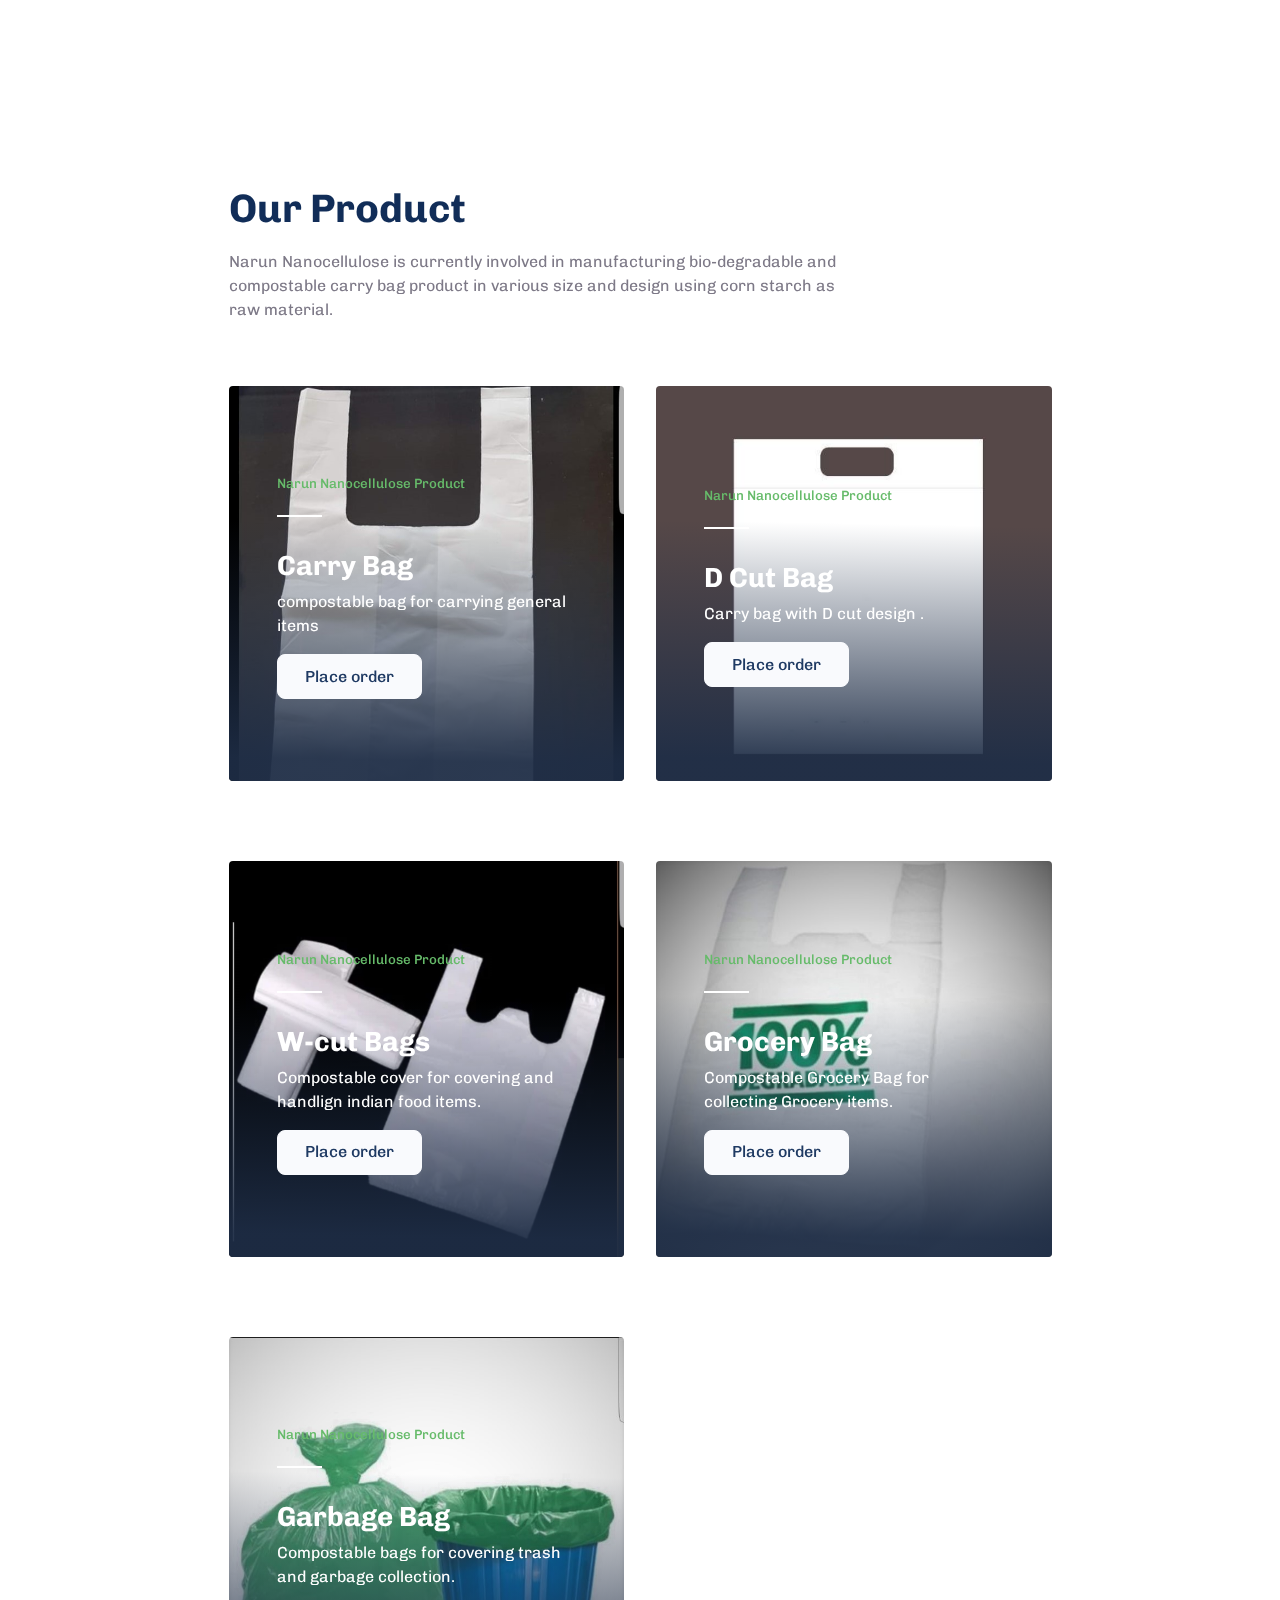
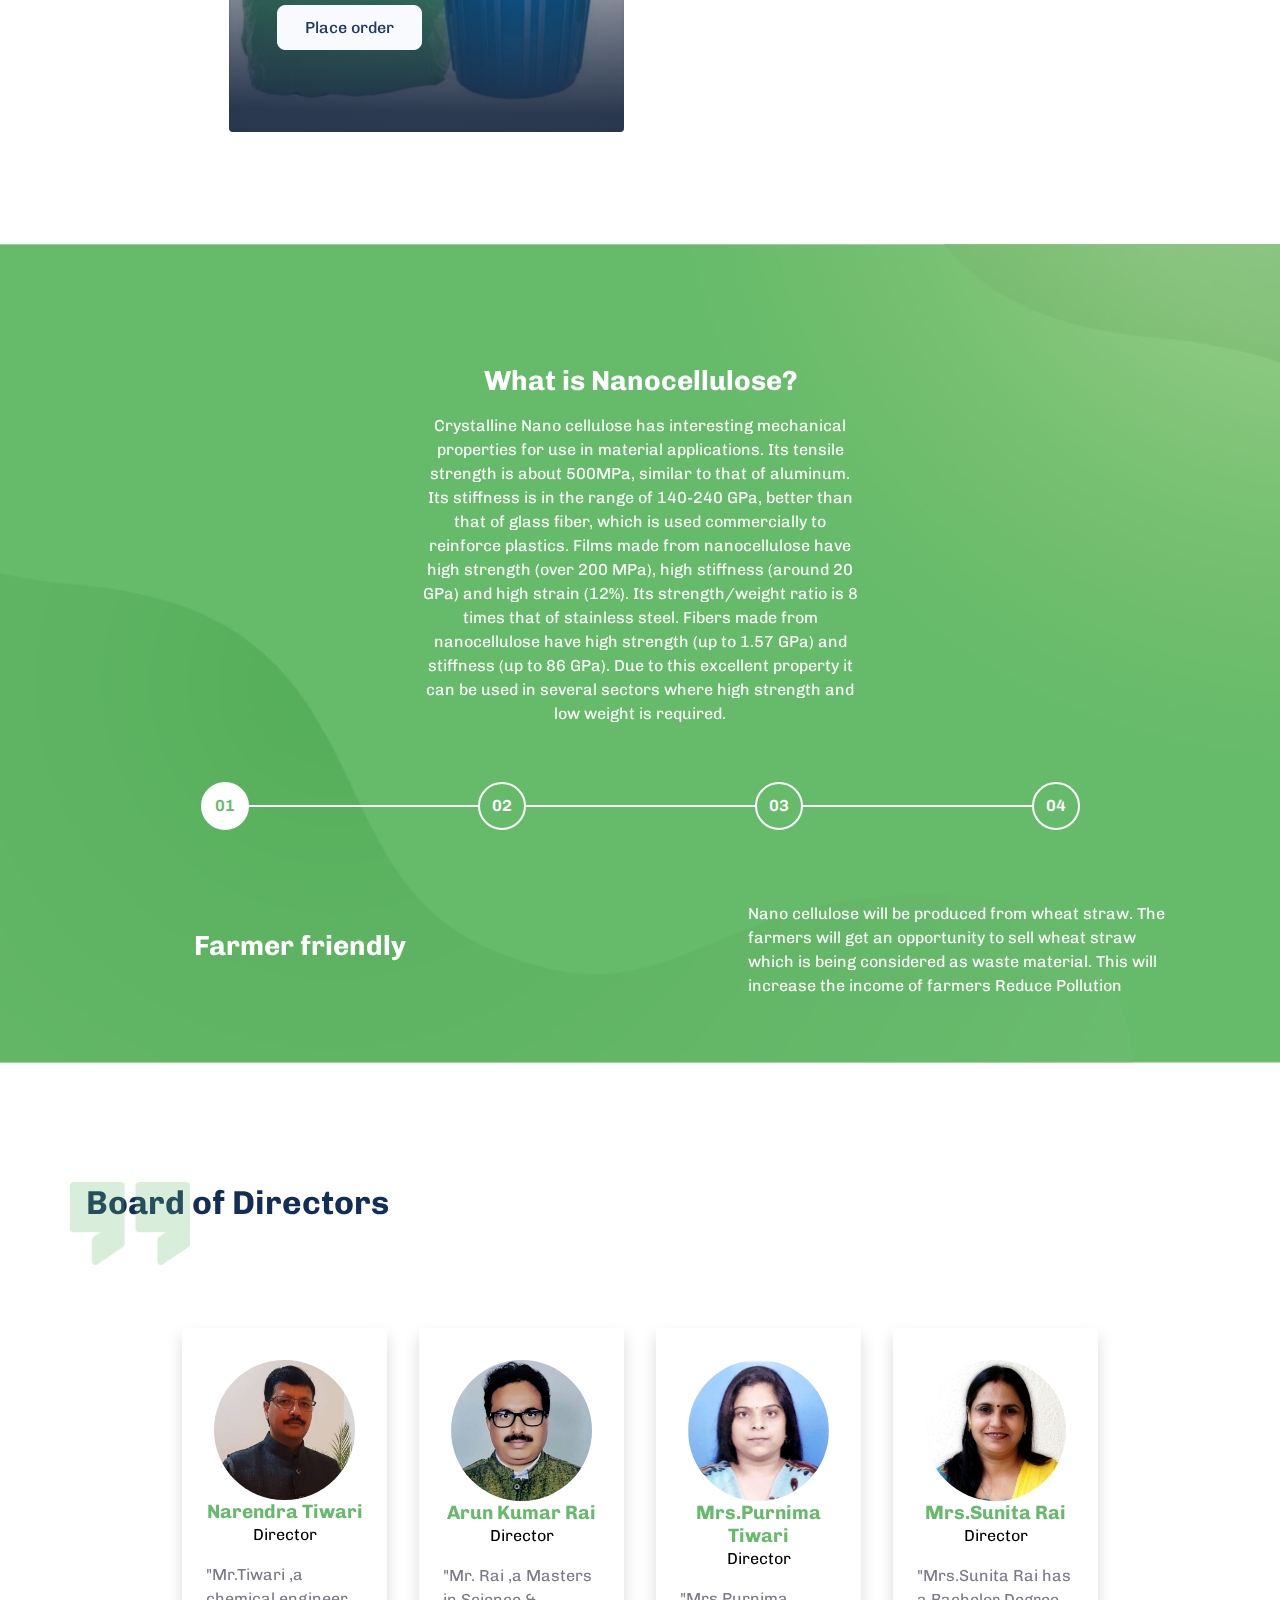
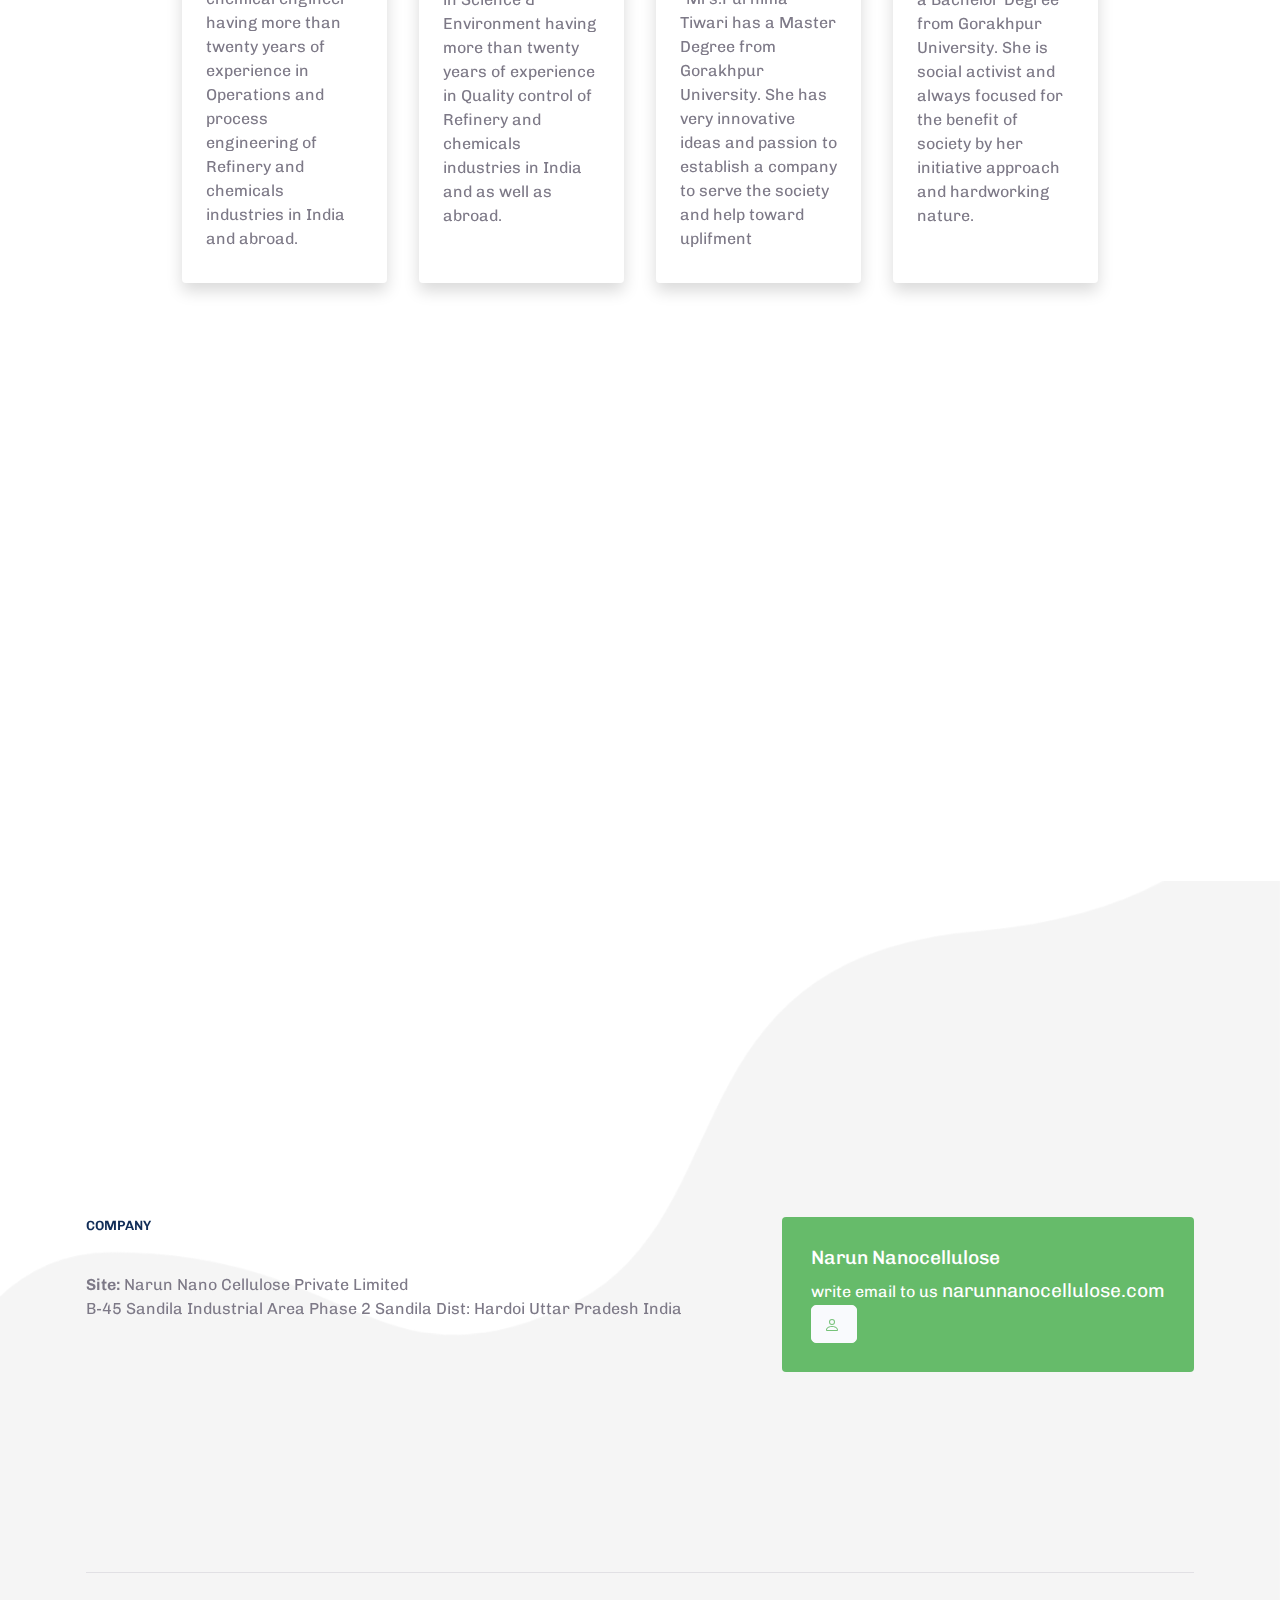
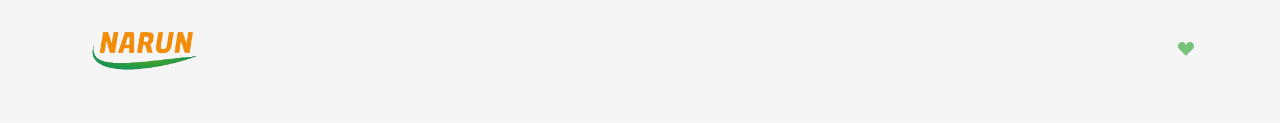
==== commit 018aa211: "Todo App" ====
--- a/index.html
+++ b/index.html
@@ -375,7 +375,7 @@
                           type="button"
                           
                         >
-                        <a href="../v1.0.0/contact/contact.html">Place order</a>
+                        <a href="./contact/contact.html">Place order</a>
                           
                         </button>
                       </div>
@@ -424,7 +424,7 @@
                           class="btn btn-lg btn-light text-success"
                           type="button"
                         >
-                         <a href="../v1.0.0/contact/contact.html">Place order</a>
+                         <a href="./contact/contact.html">Place order</a>
                         </button>
                       </div>
                     </div>
@@ -482,7 +482,7 @@
                           class="btn btn-lg btn-light text-success"
                           type="button"
                         >
-                          <a href="../v1.0.0/contact/contact.html">Place order</a>
+                          <a href="./contact/contact.html">Place order</a>
                         </button>
                       </div>
                     </div>
@@ -529,7 +529,7 @@
                           class="btn btn-lg btn-light text-success"
                           type="button"
                         >
-                           <a href="../v1.0.0/contact/contact.html">Place order</a>
+                           <a href="./contact/contact.html">Place order</a>
                         </button>
                       </div>
                     </div>
@@ -588,7 +588,7 @@
                           class="btn btn-lg btn-light text-success"
                           type="button"
                         >
-                          <a href="../v1.0.0/contact/contact.html">Place order</a>
+                          <a href="./contact/contact.html">Place order</a>
                         </button>
                       </div>
                     </div>
@@ -809,7 +809,7 @@
                           </h5>
                           <p class="text-center fw-normal text-black">Director</p>
                           <p class="mb-0 px-3 px-md-2 px-xxl-3">
-                            &quot;Mr.Tiwari,a chemical engineer having more than twenty years of experience in Operations and process engineering of Refinery and chemicals industries in India and abroad.
+                            &quot;Mr.Tiwari ,a chemical engineer having more than twenty years of experience in Operations and process engineering of Refinery and chemicals industries in India and abroad.
                           </p>
                         </div>
                       </div>
@@ -833,7 +833,7 @@
                           </h5>
                           <p class="text-center fw-normal text-black">Director</p>
                           <p class="mb-0 px-3 px-md-2 px-xxl-3">
-                            &quot;Mr. Rai,a Masters in Science & Environment having more than twenty years of experience in Quality control of Refinery and chemicals industries in India and as well as abroad.
+                            &quot;Mr. Rai ,a Masters in Science & Environment having more than twenty years of experience in Quality control of Refinery and chemicals industries in India and as well as abroad.
                           </p>
                         </div>
                       </div>
@@ -1005,7 +1005,7 @@
                           Healty work culture
                         </h5>
                         <p class="mt-3 mb-md-0 mb-lg-2">
-                          The company is committed to maintain stable, positive and  healthy work environment to work an employee in peaceful atmosphere under following government compliances.
+                          The company is committed to sustain stable, positive and  healthy work environment to work an employee in peaceful atmosphere under following government compliances.
                         </p>
                       </div>
                     </div>
@@ -1031,7 +1031,7 @@
                           Customer Satisfaction
                         </h5>
                         <p class="mt-3 mb-md-0 mb-lg">
-                          The company is committed to manufacturer and  deliver quality product  to meet the costumer expectation .
+                          The company is committed to manufacture and  deliver quality product  to meet the costumer expectation .
                         </p>
                       </div>
                     </div>
